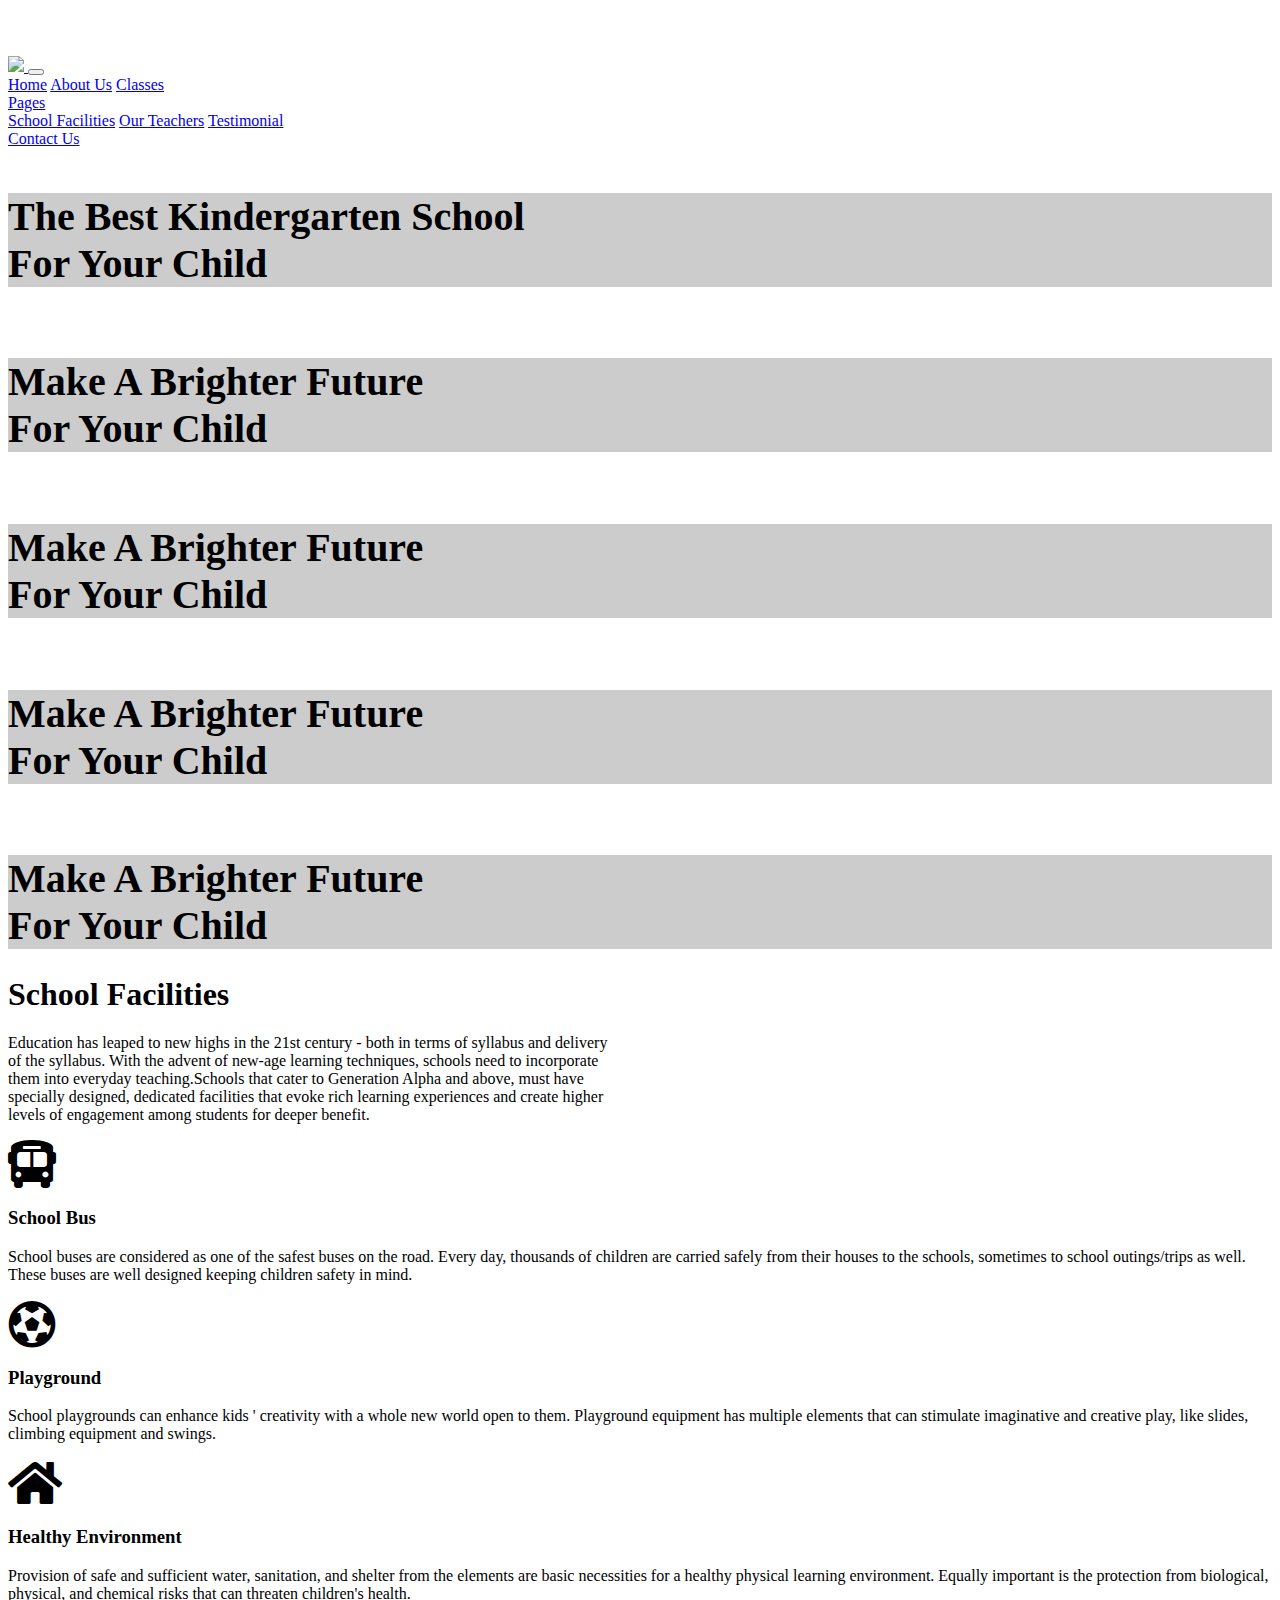
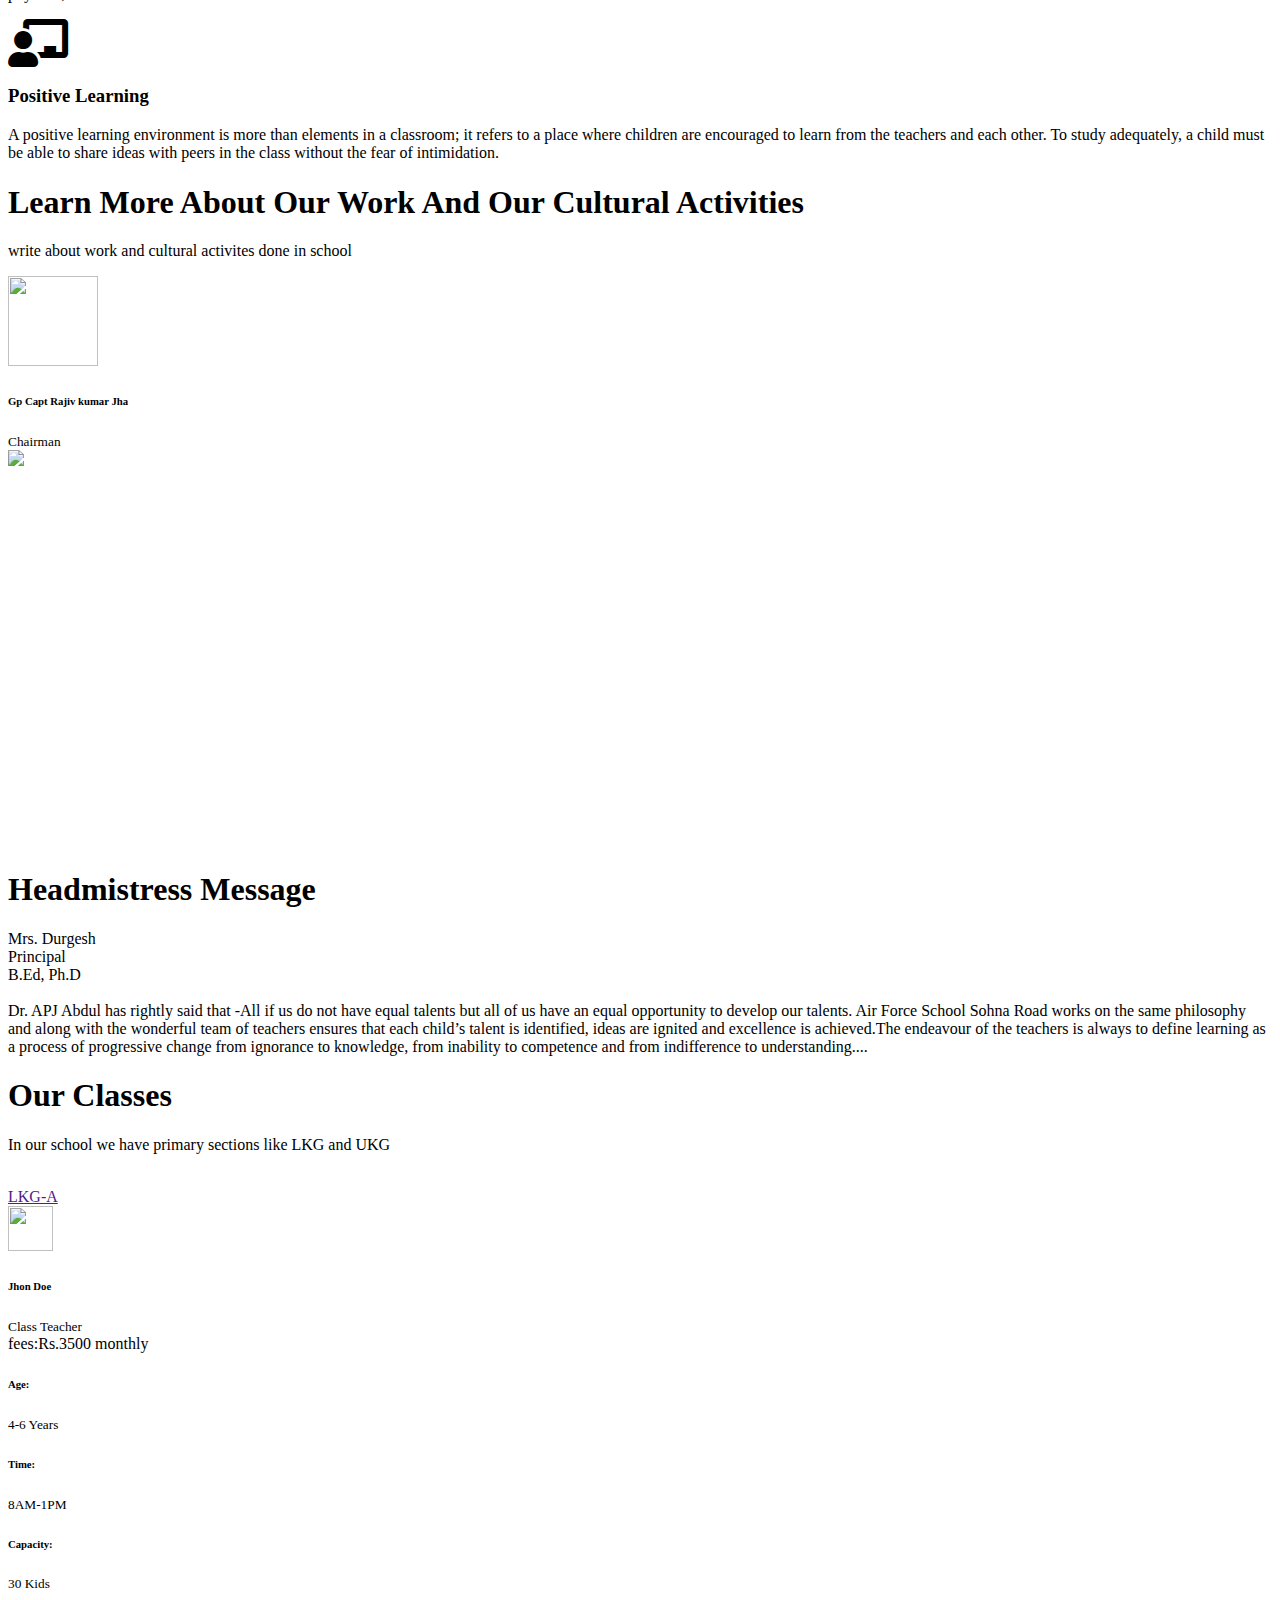
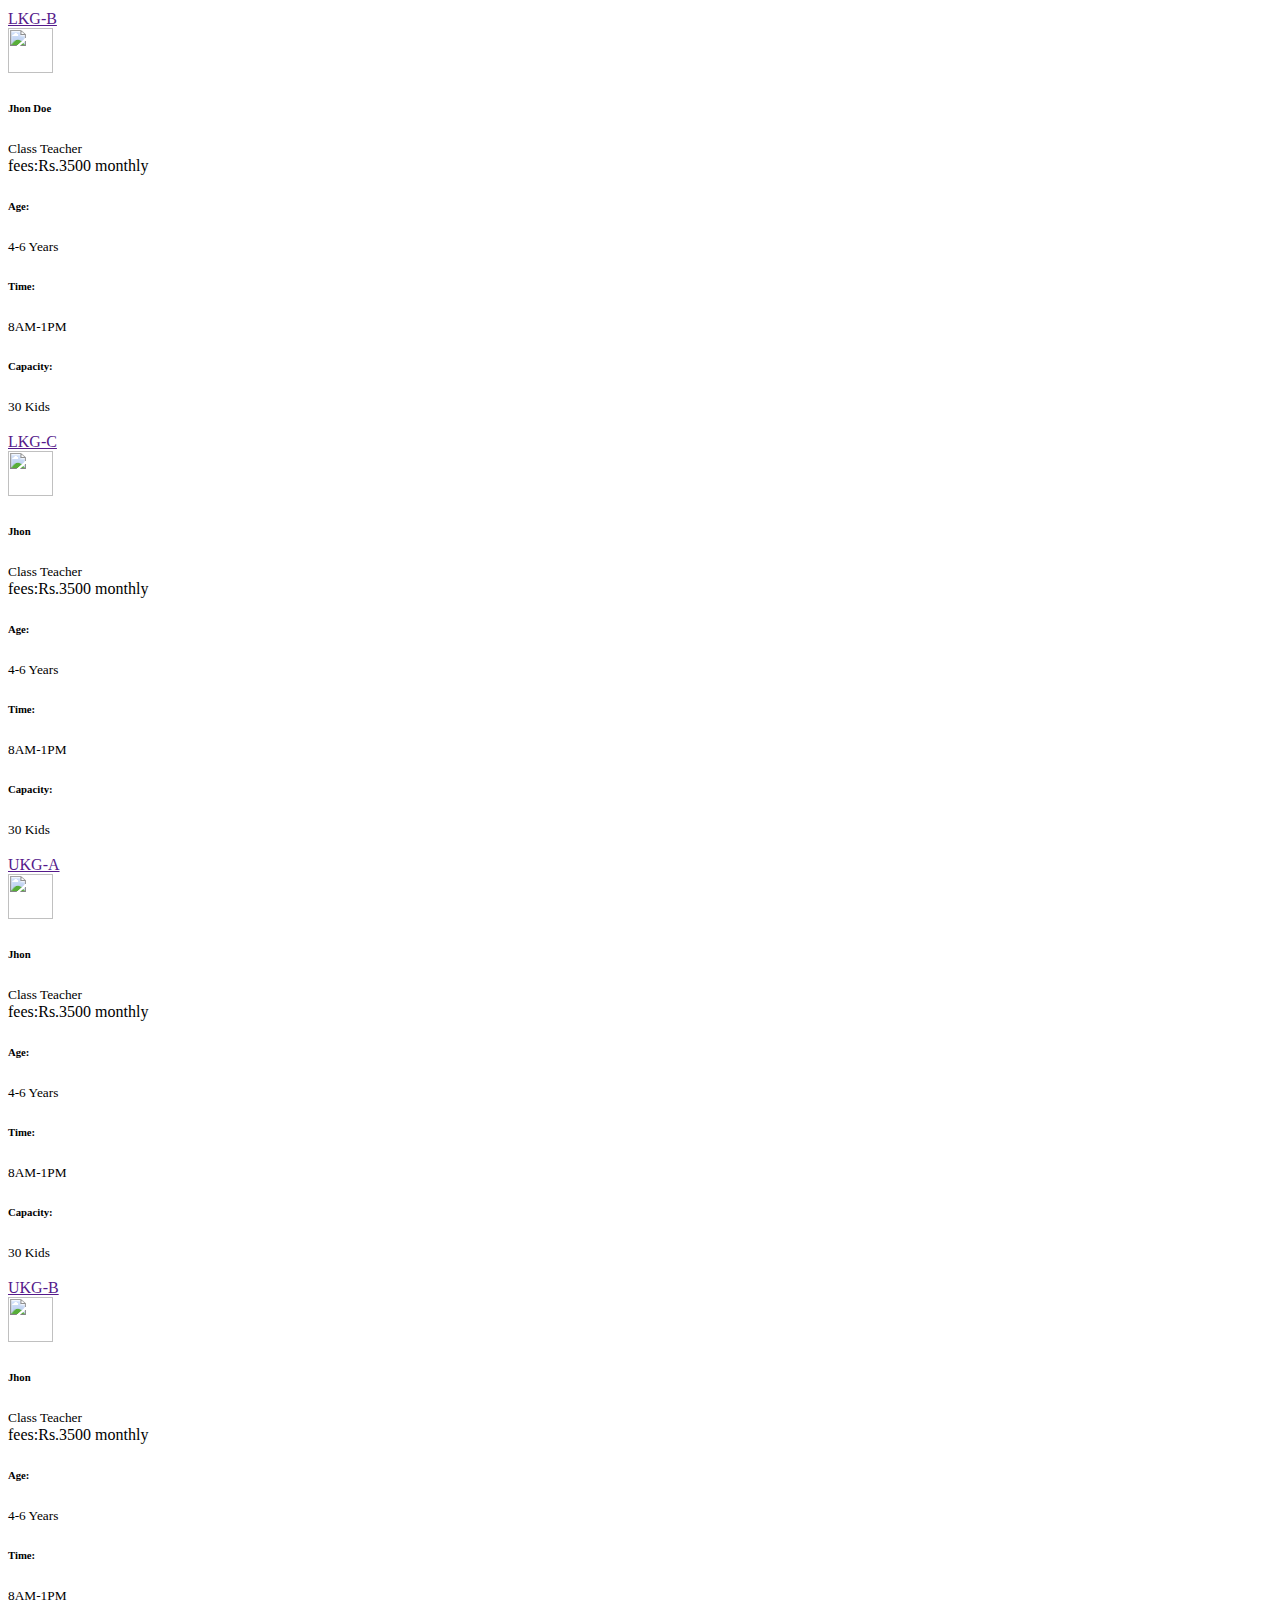
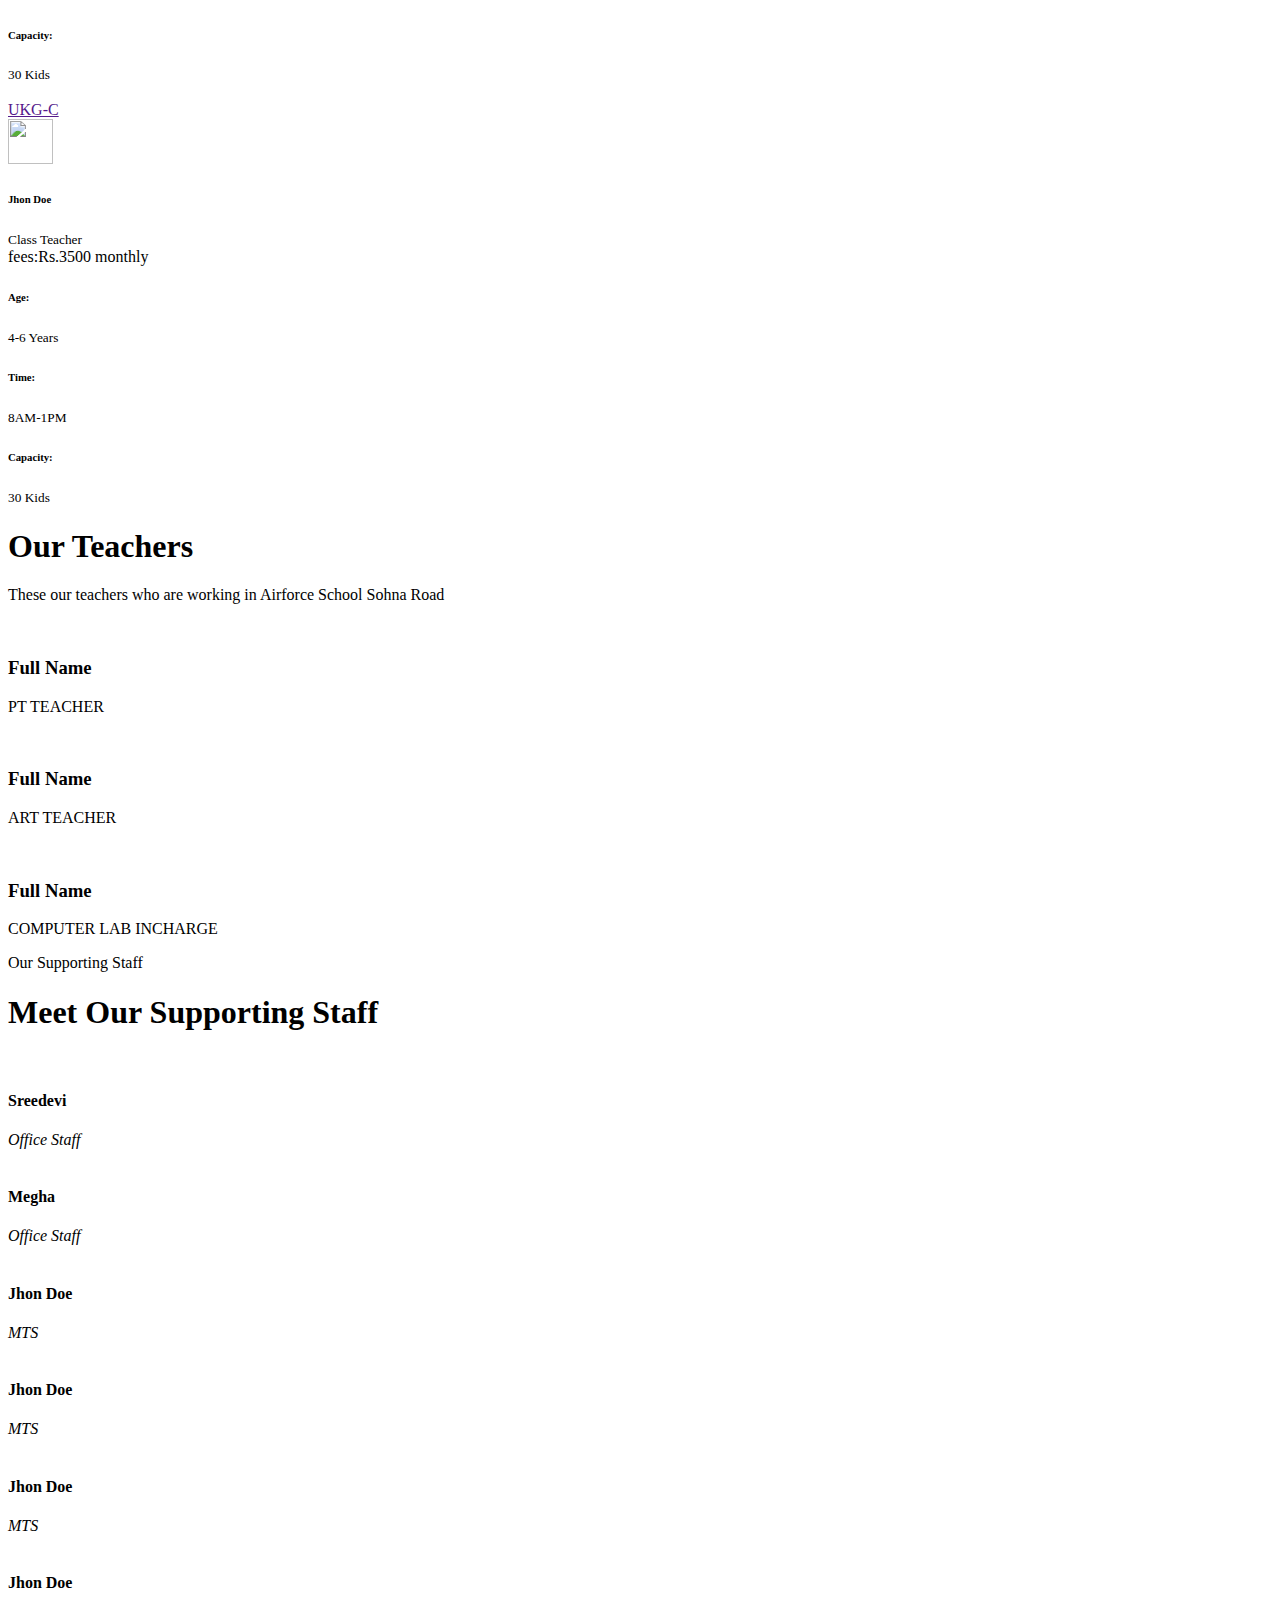
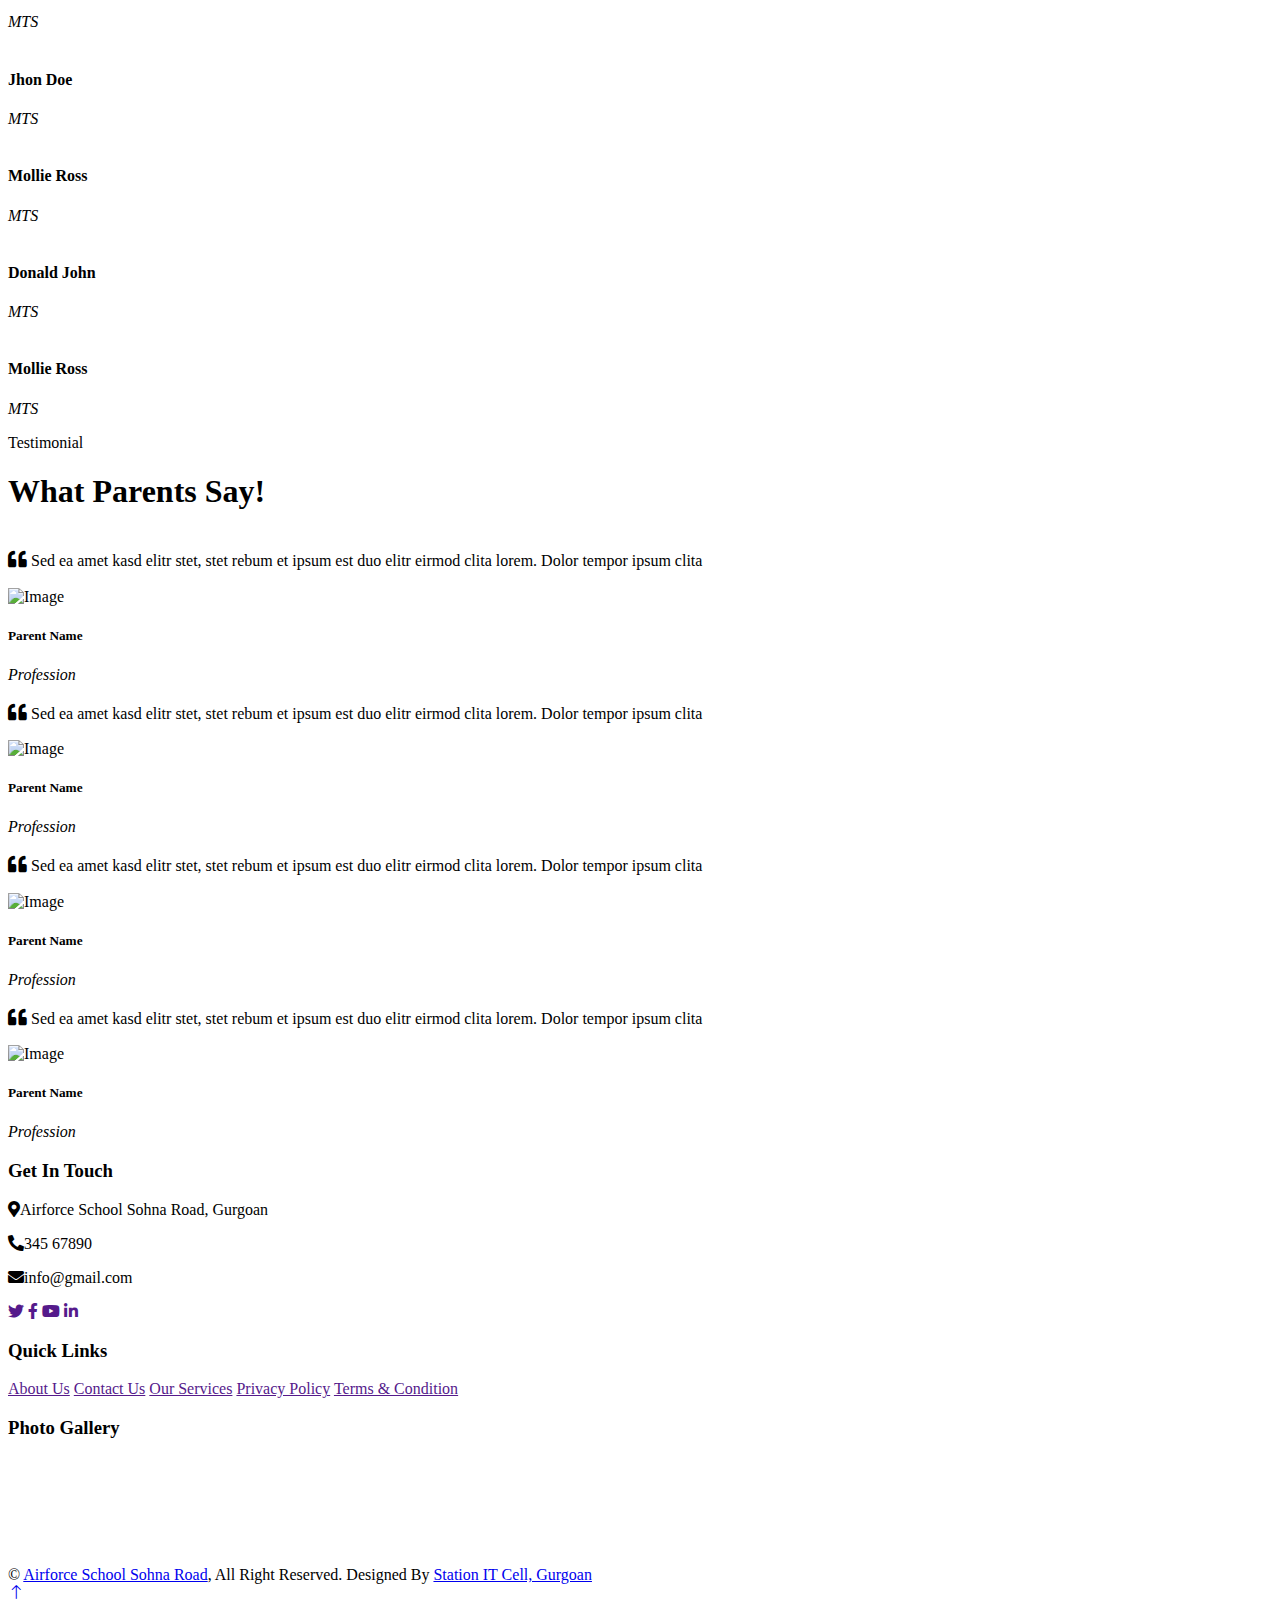
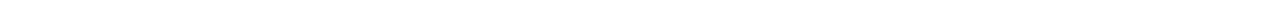
==== index.html @ cab82488 "index" ====
<!DOCTYPE html>
<html lang="en">

<head>
    <meta charset="utf-8">
    <title>Kider - Preschool Website Template</title>
    <meta content="width=device-width, initial-scale=1.0" name="viewport">
    <meta content="" name="keywords">
    <meta content="" name="description">

    <!-- Favicon -->
    <link href="img/favicon.ico" rel="icon">

    <!-- Google Web Fonts -->
    <link rel="preconnect" href="https://fonts.googleapis.com">
    <link rel="preconnect" href="https://fonts.gstatic.com" crossorigin>
    <link href="https://fonts.googleapis.com/css2?family=Heebo:wght@400;500;600&family=Inter:wght@600&family=Lobster+Two:wght@700&display=swap" rel="stylesheet">
    
    <!-- Icon Font Stylesheet -->
    <link href="https://cdnjs.cloudflare.com/ajax/libs/font-awesome/5.10.0/css/all.min.css" rel="stylesheet">
    <link href="https://cdn.jsdelivr.net/npm/bootstrap-icons@1.4.1/font/bootstrap-icons.css" rel="stylesheet">

    <!-- Libraries Stylesheet -->
    <link href="lib/animate/animate.min.css" rel="stylesheet">
    <link href="lib/owlcarousel/assets/owl.carousel.min.css" rel="stylesheet">

    <!-- Customized Bootstrap Stylesheet -->
    <link href="css/bootstrap.min.css" rel="stylesheet">

    <!-- Template Stylesheet -->
    <link href="css/style.css" rel="stylesheet">

		</head>
<!---------------------------- Website start ------------------------------->

		<body>
             	<div class="container-xxl bg-white p-0">

<!---------------------------- Spinner Start ---------------------------------->

        	<div id="spinner" class="show bg-white position-fixed translate-middle w-100 vh-100 top-50 start-50 d-flex align-items-center justify-content-center">
            	<div class="spinner-border text-primary" style="width: 3rem; height: 3rem;" role="status">
                <span class="sr-only">Loading...</span>
            	</div>
       		 </div>

<!------------------------------ Spinner End --------------------------------->


<!------------------------------ Navbar Start --------------------------------->

        	<nav class="navbar navbar-expand-lg bg-white navbar-light sticky-top px-4 px-lg-5 py-lg-0">
            	<a href="index.html" class="navbar-brand">
		<i class="image"> <img src="img/airforce schoolbanner.png" style= "align:left; width:70%;"/></i>
		</a>
            	<button type="button" class="navbar-toggler" data-bs-toggle="collapse" data-bs-target="#navbarCollapse">
                <span class="navbar-toggler-icon"></span>
            	</button>
            	<div class="collapse navbar-collapse" id="navbarCollapse">
                <div class="navbar-nav mx-auto">
                    <a href="index.html" class="nav-item nav-link active">Home</a>
                    <a href="about.html" class="nav-item nav-link">About Us</a>
                    <a href="classes.html" class="nav-item nav-link">Classes</a>
                    <div class="nav-item dropdown">
                        <a href="#" class="nav-link dropdown-toggle" data-bs-toggle="dropdown">Pages</a>
                        <div class="dropdown-menu rounded-0 rounded-bottom border-0 shadow-sm m-0">
                            <a href="facility.html" class="dropdown-item">School Facilities</a>
                            <a href="teachers.html" class="dropdown-item">Our Teachers</a>
                            <a href="testimonial.html" class="dropdown-item">Testimonial</a>
                    </div>
                    </div>
                    <a href="contact.html" class="nav-item nav-link">Contact Us</a>
                </div>
                </div>
        	</nav>

<!------------------------------ Navbar End --------------------------------->


<!----------------------------- Carousel/ photo slider Start ------------------------------>

        	<div class="container-fluid p-0 mb-5">
            	<div class="owl-carousel header-carousel position-relative">
                <div class="owl-carousel-item position-relative">
                    <img class="img-fluid" src="img/photoslider3.jpg" alt="">
                    <div class="position-absolute top-0 start-0 w-100 h-100 d-flex align-items-center" style="background: rgba(0, 0, 0, .2);">
                            <div class="container">
                            <div class="row justify-content-start">
                            <div class="col-10 col-lg-8">
                            <h1 class="display-2 text-white animated slideInDown mb-4" style= "font-size:40px;">The Best Kindergarten School <br> For Your Child</h1>
                             </div>
                             </div>
                             </div>
                    </div>
                    </div>

                <div class="owl-carousel-item position-relative">
                <img class="img-fluid" src="img/photoslider4.jpg" alt="">
                <div class="position-absolute top-0 start-0 w-100 h-100 d-flex align-items-center" style="background: rgba(0, 0, 0, .2);">
                        	<div class="container">
                            	<div class="row justify-content-start">
                                <div class="col-10 col-lg-8">
                                <h1 class="display-2 text-white animated slideInDown mb-4" style= "font-size:40px;">Make A Brighter Future <br> For Your Child</h1>
                               	</div>
                            	</div>
                        	</div>
                </div>
                </div>

<div class="owl-carousel-item position-relative">
                <img class="img-fluid" src="img/photoslider5.jpg" alt="">
                <div class="position-absolute top-0 start-0 w-100 h-100 d-flex align-items-center" style="background: rgba(0, 0, 0, .2);">
                        	<div class="container">
                            	<div class="row justify-content-start">
                                <div class="col-10 col-lg-8">
                                <h1 class="display-2 text-white animated slideInDown mb-4" style= "font-size:40px;">Make A Brighter Future <br> For Your Child</h1>
                               	</div>
                            	</div>
                        	</div>
                </div>
                </div>
		<div class="owl-carousel-item position-relative">
                <img class="img-fluid" src="img/photoslider1.jpg" alt="">
                <div class="position-absolute top-0 start-0 w-100 h-100 d-flex align-items-center" style="background: rgba(0, 0, 0, .2);">
                        	<div class="container">
                            	<div class="row justify-content-start">
                                <div class="col-10 col-lg-8">
                                <h1 class="display-2 text-white animated slideInDown mb-4" style= "font-size:40px;">Make A Brighter Future <br> For Your Child</h1>
                               	</div>
                            	</div>
                        	</div>
                		</div>
                		</div>

		<div class="owl-carousel-item position-relative">
                <img class="img-fluid" src="img/photoslider2.jpg" alt="">
                <div class="position-absolute top-0 start-0 w-100 h-100 d-flex align-items-center" style="background: rgba(0, 0, 0, .2);">
                        	<div class="container">
                            	<div class="row justify-content-start">
                                <div class="col-10 col-lg-8">
                                <h1 class="display-2 text-white animated slideInDown mb-4" style= "font-size:40px;">Make A Brighter Future <br> For Your Child</h1>
                               	</div>
                            	</div>
                        	</div>
                		</div>
                		</div>


            	</div>
        	</div>

<!-------------------------------------- Carousel/ photo slider End ----------------------------------->


<!---------------------------------------- Facilities Start ------------------------------------------->

        	<div class="container-xxl py-5">
            	<div class="container">
                <div class="text-center mx-auto mb-5 wow fadeInUp" data-wow-delay="0.1s" style="max-width: 600px;">
                <h1 class="mb-3">School Facilities</h1>
                <p>Education has leaped to new highs in the 21st century - both in terms of syllabus and delivery of the syllabus. With the advent of new-age learning techniques, schools need to incorporate them into everyday teaching.Schools that cater to Generation Alpha and above, must have specially designed, dedicated facilities that evoke rich learning experiences and create higher levels of engagement among students for deeper benefit.</p>
                </div>
                	<div class="row g-4">
                    	<div class="col-lg-3 col-sm-6 wow fadeInUp" data-wow-delay="0.1s">
                        <div class="facility-item">
                        <div class="facility-icon bg-primary">
                        <span class="bg-primary"></span>
                        <i class="fa fa-bus-alt fa-3x text-primary"></i>
                        <span class="bg-primary"></span>
                        </div>

                        <div class="facility-text bg-primary">
                        <h3 class="text-primary mb-3">School Bus</h3>
                        <p class="mb-0">School buses are considered as one of the safest buses on the road. Every day, thousands of children are carried safely from their houses to the schools, sometimes to school outings/trips as well. These buses are well designed keeping children safety in mind.</p>
                        </div>
                        </div>
                    	</div>

                    	<div class="col-lg-3 col-sm-6 wow fadeInUp" data-wow-delay="0.3s">
                        <div class="facility-item">
                        <div class="facility-icon bg-success">
                        <span class="bg-success"></span>
                        <i class="fa fa-futbol fa-3x text-success"></i>
                        <span class="bg-success"></span>
                        </div>

                        <div class="facility-text bg-success">
                        <h3 class="text-success mb-3">Playground</h3>
                        <p class="mb-0">School playgrounds can enhance kids ' creativity with a whole new world open to them. Playground equipment has multiple elements that can stimulate imaginative and creative play, like slides, climbing equipment and swings.</p>
                        </div>
                        </div>
                    	</div>

                    	<div class="col-lg-3 col-sm-6 wow fadeInUp" data-wow-delay="0.5s">
                        <div class="facility-item">
                        <div class="facility-icon bg-warning">
                        <span class="bg-warning"></span>
                        <i class="fa fa-home fa-3x text-warning"></i>
                        <span class="bg-warning"></span>
                        </div>

                         <div class="facility-text bg-warning">
                         <h3 class="text-warning mb-3">Healthy Environment</h3>
                         <p class="mb-0">Provision of safe and sufficient water, sanitation, and shelter from the elements are basic necessities for a healthy physical learning environment. Equally important is the protection from biological, physical, and chemical risks that can threaten children's health.</p>
                         </div>
                         </div>
                         </div>

                    	<div class="col-lg-3 col-sm-6 wow fadeInUp" data-wow-delay="0.7s">
                        <div class="facility-item">
                        <div class="facility-icon bg-info">
                        <span class="bg-info"></span>
                        <i class="fa fa-chalkboard-teacher fa-3x text-info"></i>
                        <span class="bg-info"></span>
                        </div>

                        <div class="facility-text bg-info">
                        <h3 class="text-info mb-3">Positive Learning</h3>
                        <p class="mb-0">A positive learning environment is more than elements in a classroom; it refers to a place where children are encouraged to learn from the teachers and each other. To study adequately, a child must be able to share ideas with peers in the class without the fear of intimidation.</p>
                        </div>
                        </div>
                    	</div>
                	</div>
            		</div>
        		</div>

<!-------------------------- Facilities End ------------------------------->


<!----------------------------- About Start ------------------------------->

        <div class="container-xxl py-5">
            <div class="container">
                <div class="row g-5 align-items-center">
                    <div class="col-lg-6 wow fadeInUp" data-wow-delay="0.1s">
                        <h1 class="mb-4">Learn More About Our Work And Our Cultural Activities</h1>
                        <p>write about work and cultural activites done in school</p>
                        <p class="mb-4"> </p>
                        <div class="row g-4 align-items-center">
                            
                            <div class="col-sm-6">
                                <div class="d-flex align-items-center">
                                    <img class="rounded-circle flex-shrink-0" src="img/user.jpg" alt="" style="width: 90px; height: 90px;">
                                    <div class="ms-3">
                                        <h6 class="text-primary mb-1">Gp Capt Rajiv kumar Jha</h6>
                                        <small>Chairman</small>
                                    </div>
                                </div>
                            </div>
                        </div>
                    </div>
                    <div class="col-lg-6 about-img wow fadeInUp" data-wow-delay="0.5s">
                        <div class="row">
                            <div class="col-12 text-center">
                                <img class="img-fluid w-75 rounded-circle bg-light p-3" src="img/about-1.jpg" alt="">
                            </div>
                            <div class="col-6 text-start" style="margin-top: -150px;">
                                <img class="img-fluid w-100 rounded-circle bg-light p-3" src="img/about-2.jpg" alt="">
                            </div>
                            <div class="col-6 text-end" style="margin-top: -150px;">
                                <img class="img-fluid w-100 rounded-circle bg-light p-3" src="img/about-3.jpg" alt="">
                            </div>
                        </div>
                    </div>
                </div>
            </div>
        </div>

<!-------------------------------- About End --------------------------------->

<!----------------------------- Headmistress message Start ------------------------->

        <div class="container-xxl py-5">
            <div class="container">
                <div class="bg-light rounded">
                    <div class="row g-0">
                        <div class="col-lg-6 wow fadeIn" data-wow-delay="0.1s" style="min-height: 400px;">
                            <div class="position-relative h-100">
                                <img class="position-absolute w-100 h-100 rounded" src="img/principal.jpg" style="object-fit: cover;">
                            </div>
                        </div>
                        <div class="col-lg-6 wow fadeIn" data-wow-delay="0.5s">
                            <div class="h-100 d-flex flex-column justify-content-center p-5">
                                <h1 class="mb-4">Headmistress Message</h1>
                                <p class="mb-4">Mrs. Durgesh <br> Principal <br> B.Ed, Ph.D <br><br>

Dr. APJ Abdul has rightly said that -All if us do not have equal talents but all of us have an equal opportunity to develop our talents. Air Force School Sohna Road works on the same philosophy and along with the wonderful team of teachers ensures that each child’s talent is identified, ideas are ignited and excellence is achieved.The endeavour of the teachers is always to define learning as a process of progressive change from ignorance to knowledge, from inability to competence and from indifference to understanding....
                                </p>

                                
                            </div>
                        </div>
                    </div>
                </div>
            </div>
        </div>

<!-------------------------------- Headmistress message End ------------------------------>


<!------------------------------------ Classes Start ------------------------------->

        <div class="container-xxl py-5">
            <div class="container">
                <div class="text-center mx-auto mb-5 wow fadeInUp" data-wow-delay="0.1s" style="max-width: 600px;">
                    <h1 class="mb-3">Our Classes</h1>
                    <p>In our school we have primary sections like LKG and UKG</p>
                </div>
                <div class="row g-4">
                    <div class="col-lg-4 col-md-6 wow fadeInUp" data-wow-delay="0.1s">
                        <div class="classes-item">
                            <div class="bg-light rounded-circle w-75 mx-auto p-3">
                                <img class="img-fluid rounded-circle" src="img/classes-1.jpg" alt="">
                            </div>
                            <div class="bg-light rounded p-4 pt-5 mt-n5">
                                <a class="d-block text-center h3 mt-3 mb-4" href="">LKG-A</a>
                                <div class="d-flex align-items-center justify-content-between mb-4">
                                    <div class="d-flex align-items-center">
                                        <img class="rounded-circle flex-shrink-0" src="img/user.jpg" alt="" style="width: 45px; height: 45px;">
                                        <div class="ms-3">
                                            <h6 class="text-primary mb-1">Jhon Doe</h6>
                                            <small>Class Teacher</small>
                                        </div>
                                    </div>
                                    <span class="bg-primary text-white rounded-pill py-2 px-3" href="">fees:Rs.3500 monthly</span>
                                </div>
                                <div class="row g-1">
                                    <div class="col-4">
                                        <div class="border-top border-3 border-primary pt-2">
                                            <h6 class="text-primary mb-1">Age:</h6>
                                            <small>4-6 Years</small>
                                        </div>
                                    </div>
                                    <div class="col-4">
                                        <div class="border-top border-3 border-success pt-2">
                                            <h6 class="text-success mb-1">Time:</h6>
                                            <small>8AM-1PM</small>
                                        </div>
                                    </div>
                                    <div class="col-4">
                                        <div class="border-top border-3 border-warning pt-2">
                                            <h6 class="text-warning mb-1">Capacity:</h6>
                                            <small>30 Kids</small>
                                        </div>
                                    </div>
                                </div>
                            </div>
                        </div>
                    </div>

                    <div class="col-lg-4 col-md-6 wow fadeInUp" data-wow-delay="0.3s">
                        <div class="classes-item">
                            <div class="bg-light rounded-circle w-75 mx-auto p-3">
                                <img class="img-fluid rounded-circle" src="img/classes-2.jpg" alt="">
                            </div>
                            <div class="bg-light rounded p-4 pt-5 mt-n5">
                                <a class="d-block text-center h3 mt-3 mb-4" href="">LKG-B</a>
                                <div class="d-flex align-items-center justify-content-between mb-4">
                                    <div class="d-flex align-items-center">
                                        <img class="rounded-circle flex-shrink-0" src="img/user.jpg" alt="" style="width: 45px; height: 45px;">
                                        <div class="ms-3">
                                            <h6 class="text-primary mb-1">Jhon Doe</h6>
                                            <small>Class Teacher</small>
                                        </div>
                                    </div>
                                    <span class="bg-primary text-white rounded-pill py-2 px-3" href="">fees:Rs.3500 monthly</span>
                                </div>
                                <div class="row g-1">
                                    <div class="col-4">
                                        <div class="border-top border-3 border-primary pt-2">
                                            <h6 class="text-primary mb-1">Age:</h6>
                                            <small>4-6 Years</small>
                                        </div>
                                    </div>
                                    <div class="col-4">
                                        <div class="border-top border-3 border-success pt-2">
                                            <h6 class="text-success mb-1">Time:</h6>
                                            <small>8AM-1PM</small>
                                        </div>
                                    </div>
                                    <div class="col-4">
                                        <div class="border-top border-3 border-warning pt-2">
                                            <h6 class="text-warning mb-1">Capacity:</h6>
                                            <small>30 Kids</small>
                                        </div>
                                    </div>
                                </div>
                            </div>
                        </div>
                    </div>
                    <div class="col-lg-4 col-md-6 wow fadeInUp" data-wow-delay="0.5s">
                        <div class="classes-item">
                            <div class="bg-light rounded-circle w-75 mx-auto p-3">
                                <img class="img-fluid rounded-circle" src="img/classes-3.jpg" alt="">
                            </div>
                            <div class="bg-light rounded p-4 pt-5 mt-n5">
                                <a class="d-block text-center h3 mt-3 mb-4" href="">LKG-C</a>
                                <div class="d-flex align-items-center justify-content-between mb-4">
                                    <div class="d-flex align-items-center">
                                        <img class="rounded-circle flex-shrink-0" src="img/user.jpg" alt="" style="width: 45px; height: 45px;">
                                        <div class="ms-3">
                                            <h6 class="text-primary mb-1">Jhon</h6>
                                            <small>Class Teacher</small>
                                        </div>
                                    </div>
                                    <span class="bg-primary text-white rounded-pill py-2 px-3" href="">fees:Rs.3500 monthly</span>
                                </div>
                                <div class="row g-1">
                                    <div class="col-4">
                                        <div class="border-top border-3 border-primary pt-2">
                                            <h6 class="text-primary mb-1">Age:</h6>
                                            <small>4-6 Years</small>
                                        </div>
                                    </div>
                                    <div class="col-4">
                                        <div class="border-top border-3 border-success pt-2">
                                            <h6 class="text-success mb-1">Time:</h6>
                                            <small>8AM-1PM</small>
                                        </div>
                                    </div>
                                    <div class="col-4">
                                        <div class="border-top border-3 border-warning pt-2">
                                            <h6 class="text-warning mb-1">Capacity:</h6>
                                            <small>30 Kids</small>
                                        </div>
                                    </div>
                                </div>
                            </div>
                        </div>
                    </div>

                    <div class="col-lg-4 col-md-6 wow fadeInUp" data-wow-delay="0.1s">
                        <div class="classes-item">
                            <div class="bg-light rounded-circle w-75 mx-auto p-3">
                                <img class="img-fluid rounded-circle" src="img/classes-4.jpg" alt="">
                            </div>
                            <div class="bg-light rounded p-4 pt-5 mt-n5">
                                <a class="d-block text-center h3 mt-3 mb-4" href="">UKG-A</a>
                                <div class="d-flex align-items-center justify-content-between mb-4">
                                    <div class="d-flex align-items-center">
                                        <img class="rounded-circle flex-shrink-0" src="img/user.jpg" alt="" style="width: 45px; height: 45px;">
                                        <div class="ms-3">
                                            <h6 class="text-primary mb-1">Jhon</h6>
                                            <small>Class Teacher</small>
                                        </div>
                                    </div>
                                    <span class="bg-primary text-white rounded-pill py-2 px-3" href="">fees:Rs.3500 monthly</span>
                                </div>
                                <div class="row g-1">
                                    <div class="col-4">
                                        <div class="border-top border-3 border-primary pt-2">
                                            <h6 class="text-primary mb-1">Age:</h6>
                                            <small>4-6 Years</small>
                                        </div>
                                    </div>
                                    <div class="col-4">
                                        <div class="border-top border-3 border-success pt-2">
                                            <h6 class="text-success mb-1">Time:</h6>
                                            <small>8AM-1PM</small>
                                        </div>
                                    </div>
                                    <div class="col-4">
                                        <div class="border-top border-3 border-warning pt-2">
                                            <h6 class="text-warning mb-1">Capacity:</h6>
                                            <small>30 Kids</small>
                                        </div>
                                    </div>
                                </div>
                            </div>
                        </div>
                    </div>

                    <div class="col-lg-4 col-md-6 wow fadeInUp" data-wow-delay="0.3s">
                        <div class="classes-item">
                            <div class="bg-light rounded-circle w-75 mx-auto p-3">
                                <img class="img-fluid rounded-circle" src="img/classes-5.jpg" alt="">
                            </div>
                            <div class="bg-light rounded p-4 pt-5 mt-n5">
                                <a class="d-block text-center h3 mt-3 mb-4" href="">UKG-B</a>
                                <div class="d-flex align-items-center justify-content-between mb-4">
                                    <div class="d-flex align-items-center">
                                        <img class="rounded-circle flex-shrink-0" src="img/user.jpg" alt="" style="width: 45px; height: 45px;">
                                        <div class="ms-3">
                                            <h6 class="text-primary mb-1">Jhon</h6>
                                            <small>Class Teacher</small>
                                        </div>
                                    </div>
                                    <span class="bg-primary text-white rounded-pill py-2 px-3" href="">fees:Rs.3500 monthly</span>
                                </div>
                                <div class="row g-1">
                                    <div class="col-4">
                                        <div class="border-top border-3 border-primary pt-2">
                                            <h6 class="text-primary mb-1">Age:</h6>
                                            <small>4-6 Years</small>
                                        </div>
                                    </div>
                                    <div class="col-4">
                                        <div class="border-top border-3 border-success pt-2">
                                            <h6 class="text-success mb-1">Time:</h6>
                                            <small>8AM-1PM</small>
                                        </div>
                                    </div>
                                    <div class="col-4">
                                        <div class="border-top border-3 border-warning pt-2">
                                            <h6 class="text-warning mb-1">Capacity:</h6>
                                            <small>30 Kids</small>
                                        </div>
                                    </div>
                                </div>
                            </div>
                        </div>
                    </div>

                    <div class="col-lg-4 col-md-6 wow fadeInUp" data-wow-delay="0.5s">
                        <div class="classes-item">
                            <div class="bg-light rounded-circle w-75 mx-auto p-3">
                                <img class="img-fluid rounded-circle" src="img/classes-6.jpg" alt="">
                            </div>
                            <div class="bg-light rounded p-4 pt-5 mt-n5">
                                <a class="d-block text-center h3 mt-3 mb-4" href="">UKG-C</a>
                                <div class="d-flex align-items-center justify-content-between mb-4">
                                    <div class="d-flex align-items-center">
                                        <img class="rounded-circle flex-shrink-0" src="img/user.jpg" alt="" style="width: 45px; height: 45px;">
                                        <div class="ms-3">
                                            <h6 class="text-primary mb-1">Jhon Doe</h6>
                                            <small>Class Teacher</small>
                                        </div>
                                    </div>
                                    <span class="bg-primary text-white rounded-pill py-2 px-3" href="">fees:Rs.3500 monthly</span>
                                </div>
                                <div class="row g-1">
                                    <div class="col-4">
                                        <div class="border-top border-3 border-primary pt-2">
                                            <h6 class="text-primary mb-1">Age:</h6>
                                            <small>4-6 Years</small>
                                        </div>
                                    </div>
                                    <div class="col-4">
                                        <div class="border-top border-3 border-success pt-2">
                                            <h6 class="text-success mb-1">Time:</h6>
                                            <small>8AM-1PM</small>
                                        </div>
                                    </div>

                                    <div class="col-4">
                                        <div class="border-top border-3 border-warning pt-2">
                                            <h6 class="text-warning mb-1">Capacity:</h6>
                                            <small>30 Kids</small>
                                        </div>
                                    </div>
                                </div>
                            </div>
                        </div>
                    </div>
                </div>
            </div>
        </div>

<!------------------------------ Classes End --------------------------------->


<!------------------------------ Teachers Start --------------------------------->

        <div class="container-xxl py-5">
            <div class="container">
                <div class="text-center mx-auto mb-5 wow fadeInUp" data-wow-delay="0.1s" style="max-width: 600px;">
                    <h1 class="mb-3">Our Teachers</h1>
                    <p>These our teachers who are working in Airforce School Sohna Road</p>
                </div>
                <div class="row g-4">
                    <div class="col-lg-4 col-md-6 wow fadeInUp" data-wow-delay="0.1s">
                        <div class="team-item position-relative">
                            <img class="img-fluid rounded-circle w-75" src="img/teacher img1.jpg" alt="">
                            <div class="team-text">
                                <h3>Full Name</h3>
                                <p>PT TEACHER</p>
                                </div>
                        </div>
                    </div>
                    <div class="col-lg-4 col-md-6 wow fadeInUp" data-wow-delay="0.3s">
                        <div class="team-item position-relative">
                            <img class="img-fluid rounded-circle w-75" src="img/teacher img2.jpg" alt="">
                            <div class="team-text">
                                <h3>Full Name</h3>
                                <p>ART TEACHER</p>
                                </div>
                        </div>
                    </div>
                    <div class="col-lg-4 col-md-6 wow fadeInUp" data-wow-delay="0.5s">
                        <div class="team-item position-relative">
                            <img class="img-fluid rounded-circle w-75" src="img/teacher img5.jpg" alt="">
                            <div class="team-text">
                                <h3>Full Name</h3>
                                <p>COMPUTER LAB INCHARGE</p>
                                </div>
                        </div>
                    </div>
                </div>
            </div>
        </div>

<!-------------------------------------------------------------- Team End ------------------------------------------------------------------->

 <!----------------------------------------------------- Supporting staff Start ------------------------------------------------------------->

    <div class="container-fluid pt-5">
        <div class="container">
            <div class="text-center pb-2">
                <p class="section-title px-5"><span class="px-2">Our Supporting Staff</span></p>
                <h1 class="mb-4">Meet Our Supporting Staff</h1>
            </div>
            <div class="row">
                <div class="col-md-6 col-lg-3 text-center team mb-5">
                    <div class="position-relative overflow-hidden mb-4" style="border-radius: 100%;">
                        <img class="img-fluid w-100" src="img/OFFICE STAFF1.jpg" alt="" >
                        
			<div class="team-social d-flex align-items-center justify-content-center w-100 h-100 position-absolute">
                        </div>
                    </div>
                    <h4>Sreedevi</h4>
                    <i>Office Staff</i>
                </div>

 		    <div class="col-md-6 col-lg-3 text-center team mb-5">
                    <div class="position-relative overflow-hidden mb-4" style="border-radius: 100%;">
                        <img class="img-fluid w-100" src="img/OFFICE STAFF2.jpg" alt="" >
                        <div class="team-social d-flex align-items-center justify-content-center w-100 h-100 position-absolute">
                        </div>
                    </div>
                    <h4>Megha</h4>
                    <i>Office Staff</i>
                </div>
                
                <div class="col-md-6 col-lg-3 text-center team mb-5">
                    <div class="position-relative overflow-hidden mb-4" style="border-radius: 100%;">
                        <img class="img-fluid w-100" src="img/MTS1.jpg" alt="" >
                        <div class="team-social d-flex align-items-center justify-content-center w-100 h-100 position-absolute">
                            
                        </div>
                    </div>
                    <h4>Jhon Doe</h4>
                    <i>MTS</i>
                </div>
            <div class="col-md-6 col-lg-3 text-center team mb-5">
                    <div class="position-relative overflow-hidden mb-4" style="border-radius: 100%;">
                        <img class="img-fluid w-100" src="img/MTS2.jpg" alt="" >
                        <div class="team-social d-flex align-items-center justify-content-center w-100 h-100 position-absolute">
                            
                        </div>
                    </div>
                    <h4>Jhon Doe</h4>
                    <i>MTS</i>
                </div>
            <div class="col-md-6 col-lg-3 text-center team mb-5">
                    <div class="position-relative overflow-hidden mb-4" style="border-radius: 100%;">
                        <img class="img-fluid w-100" src="img/MTS3.jpg" alt="" >
                        <div class="team-social d-flex align-items-center justify-content-center w-100 h-100 position-absolute">
                            
                        </div>
                    </div>
                    <h4>Jhon Doe</h4>
                    <i>MTS</i>
                </div>
            <div class="col-md-6 col-lg-3 text-center team mb-5">
                    <div class="position-relative overflow-hidden mb-4" style="border-radius: 100%;">
                        <img class="img-fluid w-100" src="img/MTS4.jpg" alt="" >
                        <div class="team-social d-flex align-items-center justify-content-center w-100 h-100 position-absolute">
                            
                        </div>
                    </div>
                    <h4>Jhon Doe</h4>
                    <i>MTS</i>
                </div>
            <div class="col-md-6 col-lg-3 text-center team mb-5">
                    <div class="position-relative overflow-hidden mb-4" style="border-radius: 100%;">
                        <img class="img-fluid w-100" src="img/MTS5.jpg" alt="" >
                        <div class="team-social d-flex align-items-center justify-content-center w-100 h-100 position-absolute">
                            
                        </div>
                    </div>
                    <h4>Jhon Doe</h4>
                    <i>MTS</i>
                </div>

                <div class="col-md-6 col-lg-3 text-center team mb-5">
                    <div class="position-relative overflow-hidden mb-4" style="border-radius: 100%;">
                        <img class="img-fluid w-100" src="img/MTS6.jpg" alt="" >
                        <div class="team-social d-flex align-items-center justify-content-center w-100 h-100 position-absolute">
                            </div>
			</div>
                    <h4>Mollie Ross</h4>
                    <i>MTS</i>
                </div>
		

                <div class="col-md-6 col-lg-3 text-center team mb-5">
                    <div class="position-relative overflow-hidden mb-4" style="border-radius: 100%;">
                        <img class="img-fluid w-100" src="img/MTS7.jpg" alt="" >
                        <div
                            class="team-social d-flex align-items-center justify-content-center w-100 h-100 position-absolute">
                           </div>
                    </div>
                    <h4>Donald John</h4>
                    <i>MTS</i>
                </div>

<div class="col-md-6 col-lg-3 text-center team mb-5">
                    <div class="position-relative overflow-hidden mb-4" style="border-radius: 100%;">
                        <img class="img-fluid w-100" src="img/MTS8.jpg" alt="" >
                        <div class="team-social d-flex align-items-center justify-content-center w-100 h-100 position-absolute">
                            </div>
			</div>
                    <h4>Mollie Ross</h4>
                    <i>MTS</i>
                </div>
            </div>
        </div>
    </div>
    <!----------------------------------------------------------- Our Supporting staff End ------------------------------------------------------------->

<!--------------------------------- Testimonial Start -------------------------------->

        		<div class="container-fluid py-5">
        <div class="container p-0">
            <div class="text-center pb-2">
                <p class="section-title px-5"><span class="px-2">Testimonial</span></p>
                <h1 class="mb-4">What Parents Say!</h1>
            </div>
            <div class="owl-carousel testimonial-carousel">
                <div class="testimonial-item px-3">
                    <div class="bg-light shadow-sm rounded mb-4 p-4">
                        <h3 class="fas fa-quote-left text-primary mr-3"></h3>
                        Sed ea amet kasd elitr stet, stet rebum et ipsum est duo elitr eirmod clita lorem. Dolor tempor ipsum clita
                    </div>
                    <div class="d-flex align-items-center">
                        <img class="rounded-circle" src="img/testimonial-1.jpg" style="width: 70px; height: 70px;" alt="Image">
                        <div class="pl-3">
                            <h5>Parent Name</h5>
                            <i>Profession</i>
                        </div>
                    </div>
                </div>
                <div class="testimonial-item px-3">
                    <div class="bg-light shadow-sm rounded mb-4 p-4">
                        <h3 class="fas fa-quote-left text-primary mr-3"></h3>
                        Sed ea amet kasd elitr stet, stet rebum et ipsum est duo elitr eirmod clita lorem. Dolor tempor ipsum clita
                    </div>
                    <div class="d-flex align-items-center">
                        <img class="rounded-circle" src="img/testimonial-2.jpg" style="width: 70px; height: 70px;" alt="Image">
                        <div class="pl-3">
                            <h5>Parent Name</h5>
                            <i>Profession</i>
                        </div>
                    </div>
                </div>
                <div class="testimonial-item px-3">
                    <div class="bg-light shadow-sm rounded mb-4 p-4">
                        <h3 class="fas fa-quote-left text-primary mr-3"></h3>
                        Sed ea amet kasd elitr stet, stet rebum et ipsum est duo elitr eirmod clita lorem. Dolor tempor ipsum clita
                    </div>
                    <div class="d-flex align-items-center">
                        <img class="rounded-circle" src="img/testimonial-3.jpg" style="width: 70px; height: 70px;" alt="Image">
                        <div class="pl-3">
                            <h5>Parent Name</h5>
                            <i>Profession</i>
                        </div>
                    </div>
                </div>
                <div class="testimonial-item px-3">
                    <div class="bg-light shadow-sm rounded mb-4 p-4">
                        <h3 class="fas fa-quote-left text-primary mr-3"></h3>
                        Sed ea amet kasd elitr stet, stet rebum et ipsum est duo elitr eirmod clita lorem. Dolor tempor ipsum clita
                    </div>
                    <div class="d-flex align-items-center">
                        <img class="rounded-circle" src="img/testimonial-4.jpg" style="width: 70px; height: 70px;" alt="Image">
                        <div class="pl-3">
                            <h5>Parent Name</h5>
                            <i>Profession</i>
                        </div>
                    </div>
                </div>
            </div>
        </div>
    </div>

<!----------------------------- Testimonial End -------------------------------->

<!------------------------------- Footer Start -------------------------------->

        <div class="container-fluid bg-dark text-white-50 footer pt-5 mt-5 wow fadeIn" data-wow-delay="0.1s">
            <div class="container py-5">
                <div class="row g-5">
                    <div class="col-lg-3 col-md-6">
                        <h3 class="text-white mb-4">Get In Touch</h3>
                        <p class="mb-2"><i class="fa fa-map-marker-alt me-3"></i>Airforce School Sohna Road, Gurgoan</p>
                        <p class="mb-2"><i class="fa fa-phone-alt me-3"></i>345 67890</p>
                        <p class="mb-2"><i class="fa fa-envelope me-3"></i>info@gmail.com</p>
                        <div class="d-flex pt-2">
                            <a class="btn btn-outline-light btn-social" href=""><i class="fab fa-twitter"></i></a>
                            <a class="btn btn-outline-light btn-social" href=""><i class="fab fa-facebook-f"></i></a>
                            <a class="btn btn-outline-light btn-social" href=""><i class="fab fa-youtube"></i></a>
                            <a class="btn btn-outline-light btn-social" href=""><i class="fab fa-linkedin-in"></i></a>
                        </div>
                    </div>
                    <div class="col-lg-3 col-md-6">
                        <h3 class="text-white mb-4">Quick Links</h3>
                        <a class="btn btn-link text-white-50" href="">About Us</a>
                        <a class="btn btn-link text-white-50" href="">Contact Us</a>
                        <a class="btn btn-link text-white-50" href="">Our Services</a>
                        <a class="btn btn-link text-white-50" href="">Privacy Policy</a>
                        <a class="btn btn-link text-white-50" href="">Terms & Condition</a>
                    </div>
                    <div class="col-lg-3 col-md-6">
                        <h3 class="text-white mb-4">Photo Gallery</h3>
                        <div class="row g-2 pt-2">
                            <div class="col-4">
                                <img class="img-fluid rounded bg-light p-1" src="img/classes-1.jpg" alt="">
                            </div>
                            <div class="col-4">
                                <img class="img-fluid rounded bg-light p-1" src="img/classes-2.jpg" alt="">
                            </div>
                            <div class="col-4">
                                <img class="img-fluid rounded bg-light p-1" src="img/classes-3.jpg" alt="">
                            </div>
                            <div class="col-4">
                                <img class="img-fluid rounded bg-light p-1" src="img/classes-4.jpg" alt="">
                            </div>
                            <div class="col-4">
                                <img class="img-fluid rounded bg-light p-1" src="img/classes-5.jpg" alt="">
                            </div>
                            <div class="col-4">
                                <img class="img-fluid rounded bg-light p-1" src="img/classes-6.jpg" alt="">
                            </div>
                        </div>
                    </div>
                   </div>
            </div>
            <div class="container">
                <div class="copyright">
                    <div class="row">
                        <div class="col-md-6 text-center text-md-start mb-3 mb-md-0">
                            &copy; <a class="border-bottom" href="#">Airforce School Sohna Road</a>, All Right Reserved. 
							
							Designed By <a class="border-bottom" href="#">Station IT Cell, Gurgoan</a>
                        </div>
                        
                    </div>
                </div>
            </div>
        </div>
        <!-- Footer End -->		


</body>
</html>
            
    


<!-------------------------------------- Back to Top ------------------------------->

        <a href="#" class="btn btn-lg btn-primary btn-lg-square back-to-top"><i class="bi bi-arrow-up"></i></a>
    </div>

<!---------------------------------- JavaScript Libraries --------------------------->

    <script src="https://code.jquery.com/jquery-3.4.1.min.js"></script>
    <script src="https://cdn.jsdelivr.net/npm/bootstrap@5.0.0/dist/js/bootstrap.bundle.min.js"></script>
    <script src="lib/wow/wow.min.js"></script>
    <script src="lib/easing/easing.min.js"></script>
    <script src="lib/waypoints/waypoints.min.js"></script>
    <script src="lib/owlcarousel/owl.carousel.min.js"></script>

<!--------------------------------- Template Javascript ----------------------------->

    <script src="js/main.js"></script>
</body>
</html>
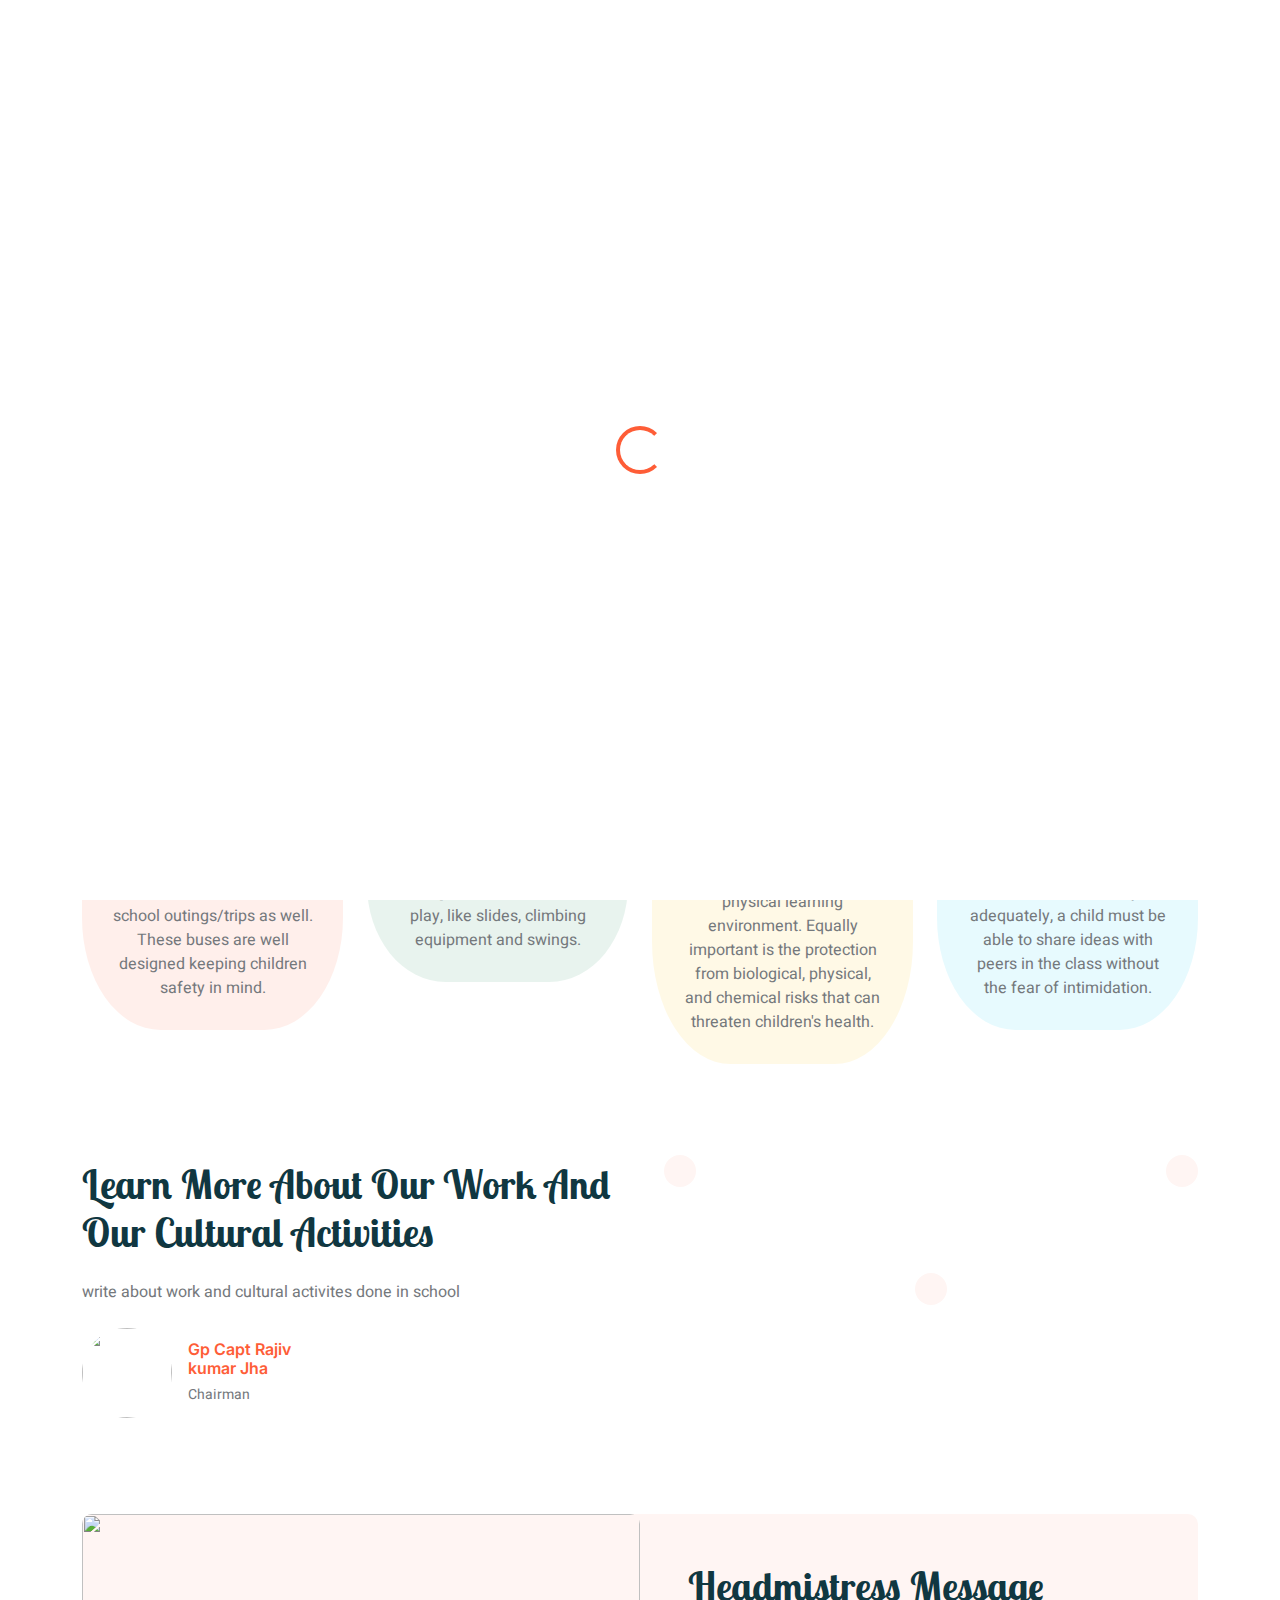
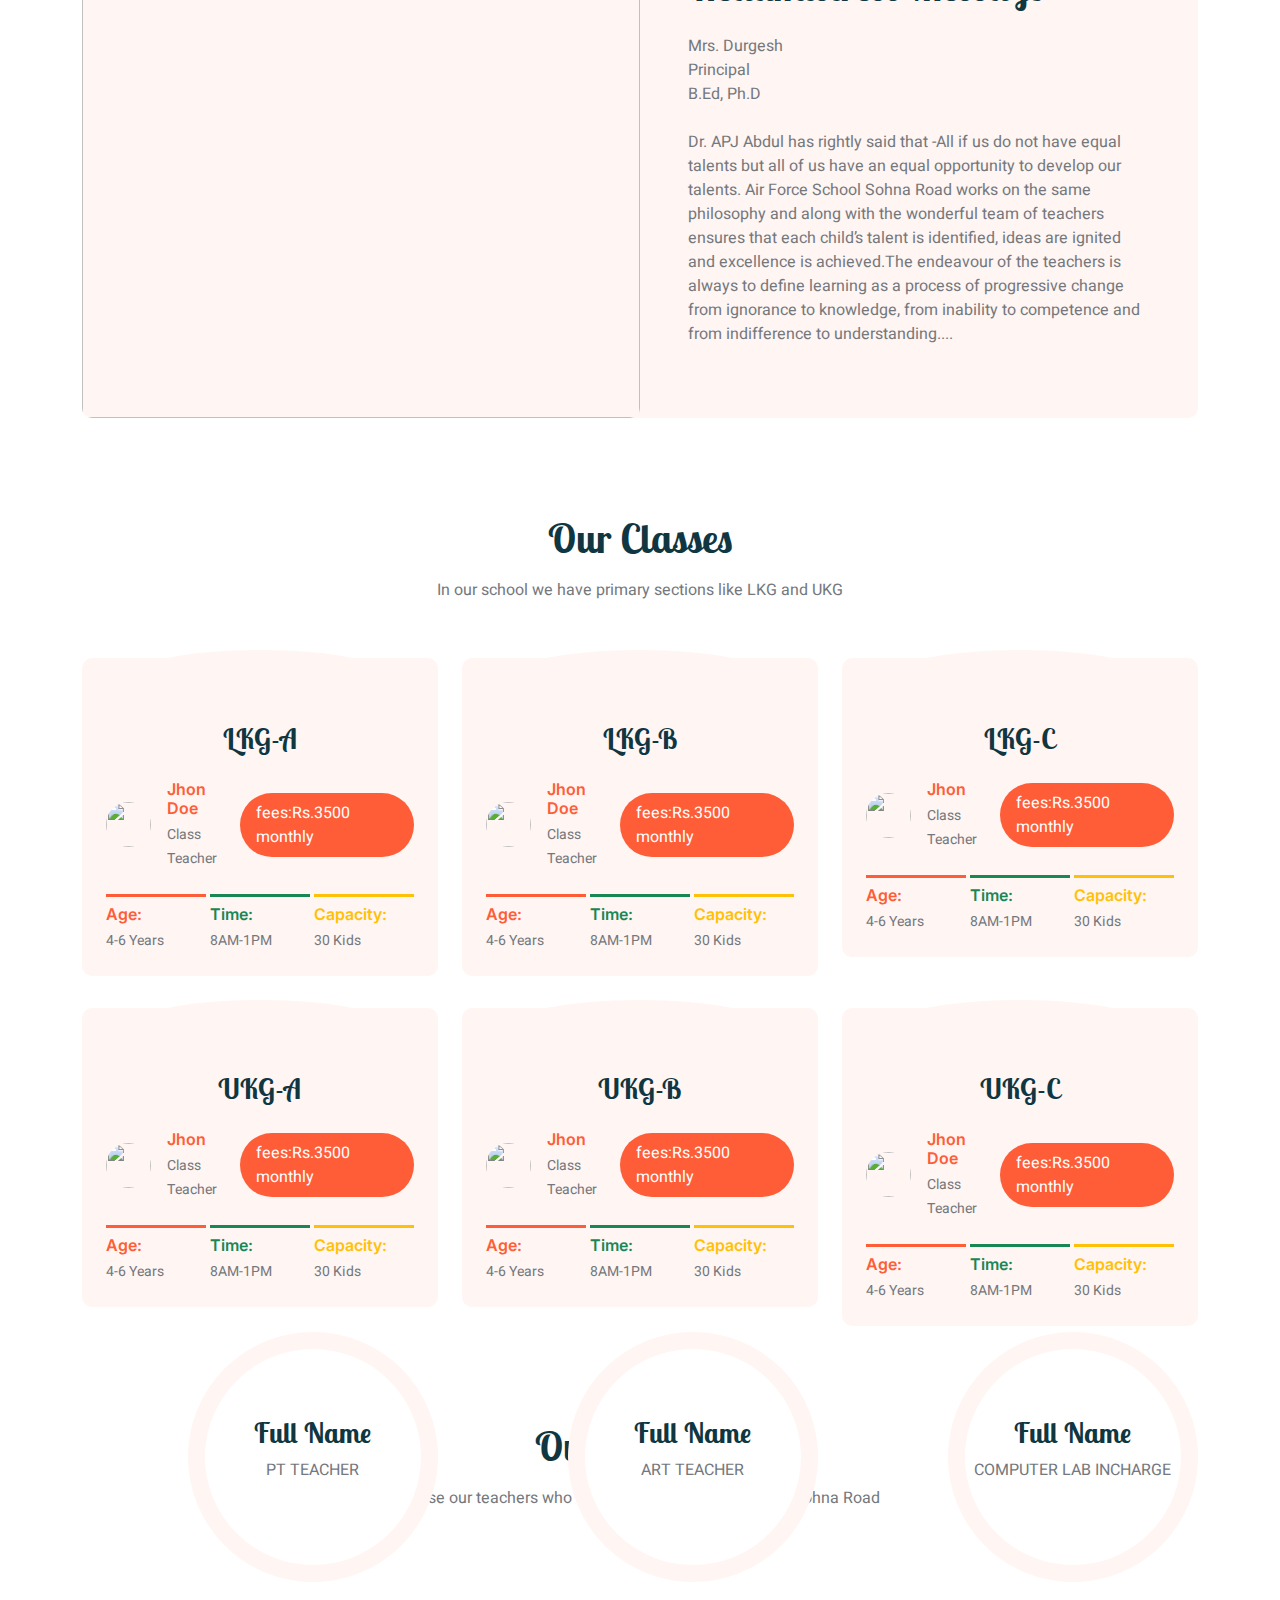
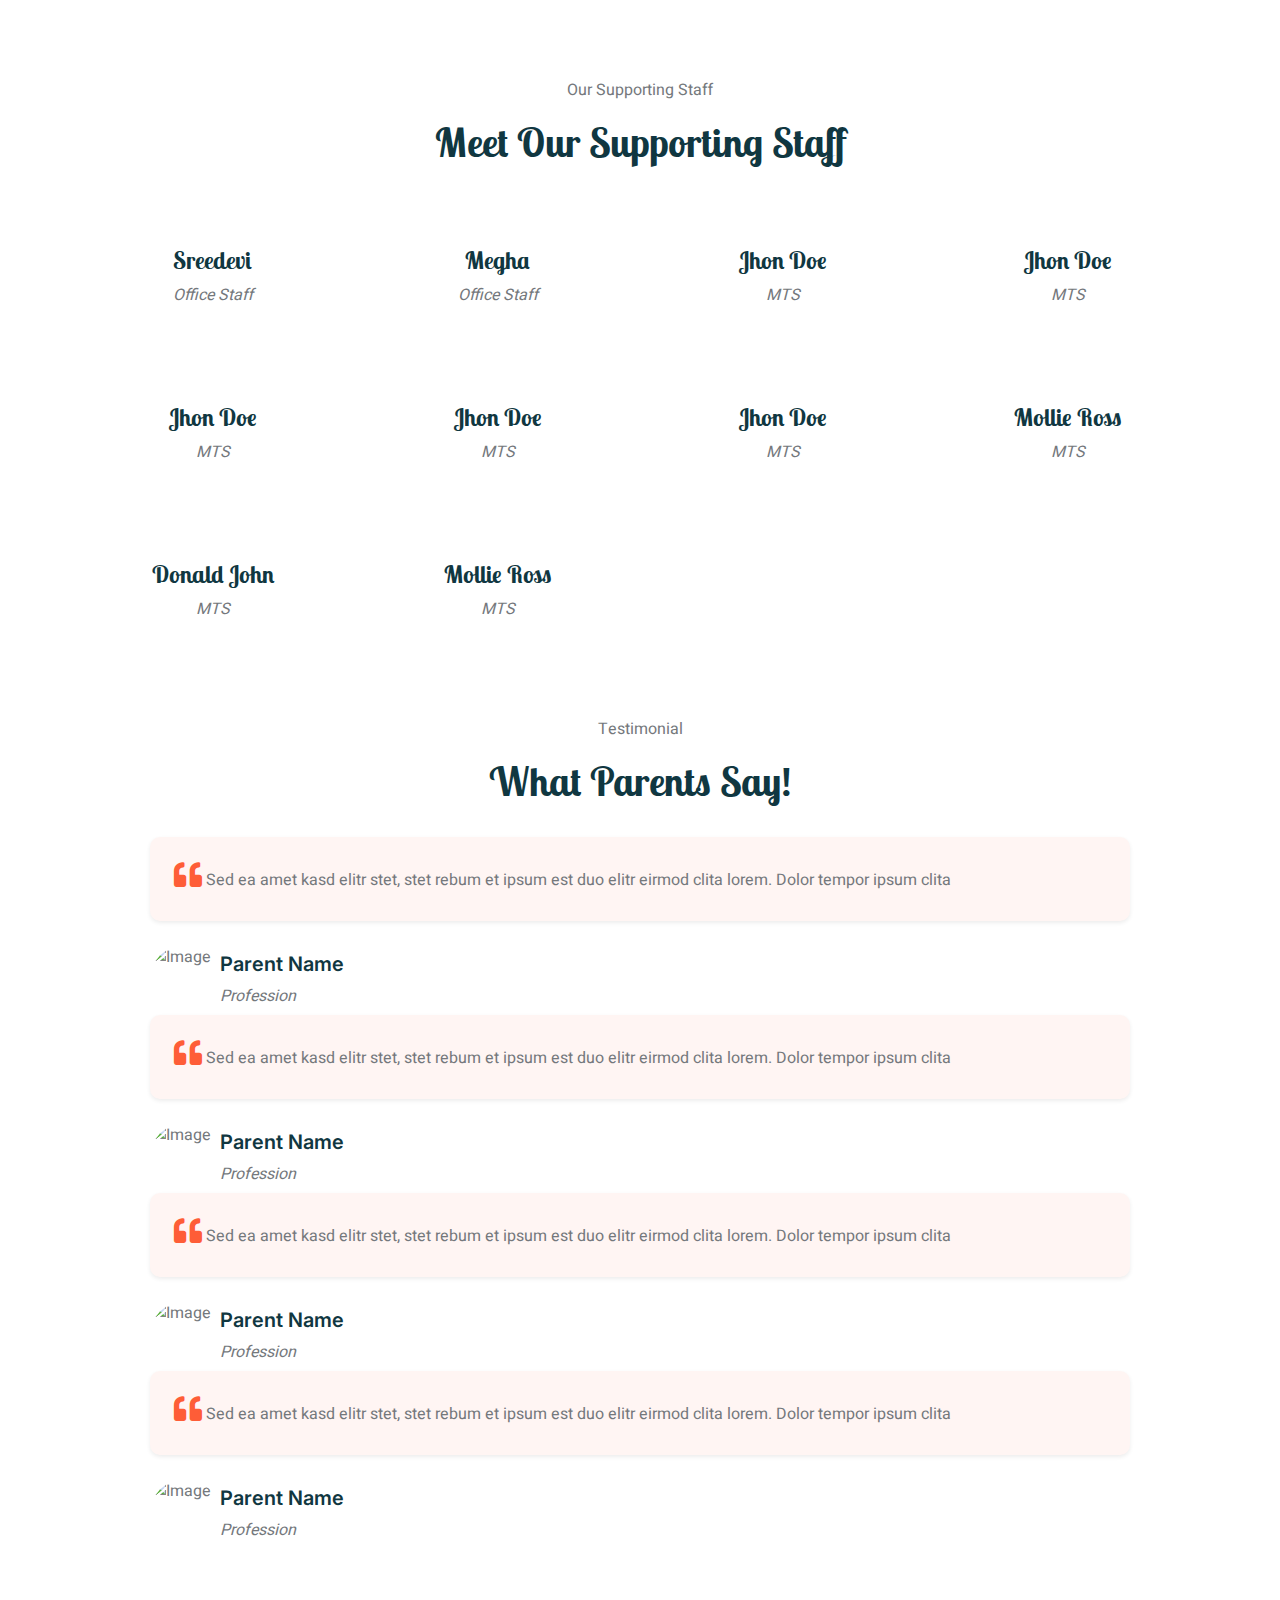
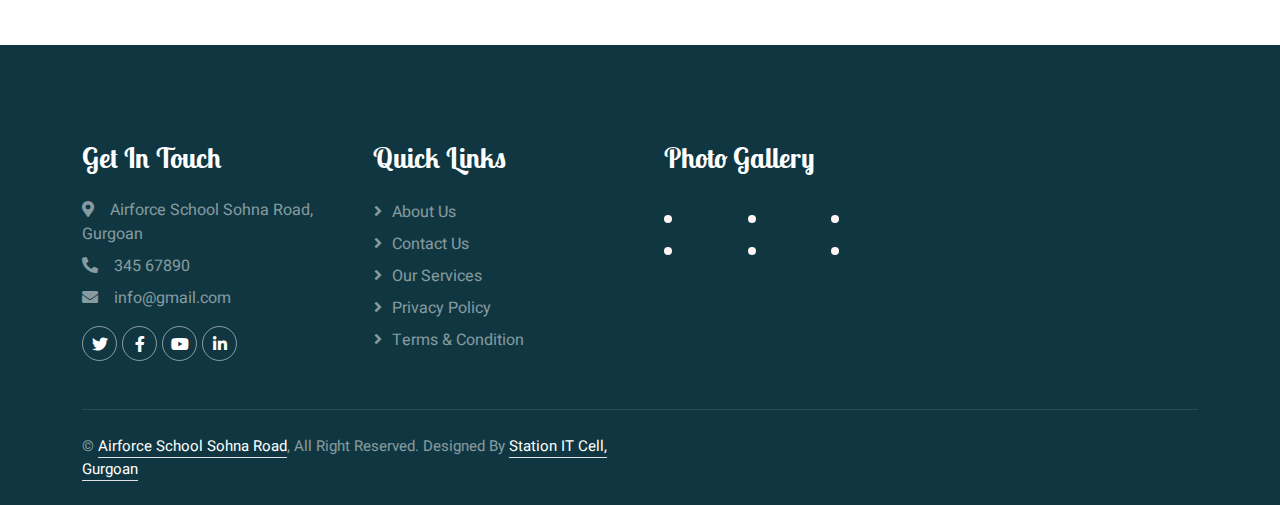
==== commit 98b49e5e: "Update index.html" ====
--- a/index.html
+++ b/index.html
@@ -25,10 +25,10 @@
     <link href="lib/owlcarousel/assets/owl.carousel.min.css" rel="stylesheet">
 
     <!-- Customized Bootstrap Stylesheet -->
-    <link href="css/bootstrap.min.css" rel="stylesheet">
+    <link href="bootstrap.min.css" rel="stylesheet">
 
     <!-- Template Stylesheet -->
-    <link href="css/style.css" rel="stylesheet">
+    <link href="style.css" rel="stylesheet">
 
 		</head>
 <!---------------------------- Website start ------------------------------->
@@ -875,4 +875,4 @@
 
     <script src="js/main.js"></script>
 </body>
-</html>+</html>
--- a/style.css
+++ b/style.css
@@ -0,0 +1,506 @@
+/********** Template CSS **********/
+:root {
+    --primary: #FE5D37;
+    --light: #FFF5F3;
+    --dark: #103741;
+}
+
+.back-to-top {
+    position: fixed;
+    display: none;
+    right: 45px;
+    bottom: 45px;
+    z-index: 99;
+}
+
+
+/*** Spinner ***/
+#spinner {
+    opacity: 0;
+    visibility: hidden;
+    transition: opacity .5s ease-out, visibility 0s linear .5s;
+    z-index: 99999;
+}
+
+#spinner.show {
+    transition: opacity .5s ease-out, visibility 0s linear 0s;
+    visibility: visible;
+    opacity: 1;
+}
+
+
+/*** Button ***/
+.btn {
+    font-weight: 500;
+    transition: .5s;
+}
+
+.btn.btn-primary {
+    color: #FFFFFF;
+}
+
+.btn-square {
+    width: 38px;
+    height: 38px;
+}
+
+.btn-sm-square {
+    width: 32px;
+    height: 32px;
+}
+
+.btn-lg-square {
+    width: 48px;
+    height: 48px;
+}
+
+.btn-square,
+.btn-sm-square,
+.btn-lg-square {
+    padding: 0;
+    display: flex;
+    align-items: center;
+    justify-content: center;
+    font-weight: normal;
+    border-radius: 50px;
+}
+
+
+/*** Heading ***/
+h1,
+h2,
+h3,
+h4,
+.h1,
+.h2,
+.h3,
+.h4,
+.display-1,
+.display-2,
+.display-3,
+.display-4,
+.display-5,
+.display-6 {
+    font-family: 'Lobster Two', cursive;
+    font-weight: 700;
+}
+
+h5,
+h6,
+.h5,
+.h6 {
+    font-weight: 600;
+}
+
+.font-secondary {
+    font-family: 'Lobster Two', cursive;
+}
+
+
+/*** Navbar ***/
+.navbar .navbar-nav .nav-link {
+    padding: 30px 15px;
+    color: var(--dark);
+    font-weight: 500;
+    outline: none;
+}
+
+.navbar .navbar-nav .nav-link:hover,
+.navbar .navbar-nav .nav-link.active {
+    color: var(--primary);
+}
+
+.navbar.sticky-top {
+    top: -100px;
+    transition: .5s;
+}
+
+.navbar .dropdown-toggle::after {
+    border: none;
+    content: "\f107";
+    font-family: "Font Awesome 5 Free";
+    font-weight: 900;
+    vertical-align: middle;
+    margin-left: 5px;
+    transition: .5s;
+}
+
+.navbar .dropdown-toggle[aria-expanded=true]::after {
+    transform: rotate(-180deg);
+}
+
+@media (max-width: 991.98px) {
+    .navbar .navbar-nav .nav-link  {
+        margin-right: 0;
+        padding: 10px 0;
+    }
+
+    .navbar .navbar-nav {
+        margin-top: 15px;
+        border-top: 1px solid #EEEEEE;
+    }
+}
+
+@media (min-width: 992px) {
+    .navbar .nav-item .dropdown-menu {
+        display: block;
+        top: calc(100% - 15px);
+        margin-top: 0;
+        opacity: 0;
+        visibility: hidden;
+        transition: .5s;
+        
+    }
+
+    .navbar .nav-item:hover .dropdown-menu {
+        top: 100%;
+        visibility: visible;
+        transition: .5s;
+        opacity: 1;
+    }
+}
+
+
+/*** Header ***/
+.header-carousel::before,
+.header-carousel::after,
+.page-header::before,
+.page-header::after {
+    position: absolute;
+    content: "";
+    width: 100%;
+    height: 10px;
+    top: 0;
+    left: 0;
+    background: url(../img/bg-header-top.png) center center repeat-x;
+    z-index: 1;
+}
+
+.header-carousel::after,
+.page-header::after {
+    height: 19px;
+    top: auto;
+    bottom: 0;
+    background: url(../img/bg-header-bottom.png) center center repeat-x;
+}
+
+@media (max-width: 768px) {
+    .header-carousel .owl-carousel-item {
+        position: relative;
+        min-height: 500px;
+    }
+    
+    .header-carousel .owl-carousel-item img {
+        position: absolute;
+        width: 100%;
+        height: 100%;
+        object-fit: cover;
+    }
+
+    .header-carousel .owl-carousel-item p {
+        font-size: 16px !important;
+        font-weight: 400 !important;
+    }
+
+    .header-carousel .owl-carousel-item h1 {
+        font-size: 30px;
+        font-weight: 600;
+    }
+}
+
+.header-carousel .owl-nav {
+    position: absolute;
+    top: 50%;
+    right: 8%;
+    transform: translateY(-50%);
+    display: flex;
+    flex-direction: column;
+}
+
+.header-carousel .owl-nav .owl-prev,
+.header-carousel .owl-nav .owl-next {
+    margin: 7px 0;
+    width: 45px;
+    height: 45px;
+    display: flex;
+    align-items: center;
+    justify-content: center;
+    color: #FFFFFF;
+    background: transparent;
+    border: 1px solid #FFFFFF;
+    border-radius: 45px;
+    font-size: 22px;
+    transition: .5s;
+}
+
+.header-carousel .owl-nav .owl-prev:hover,
+.header-carousel .owl-nav .owl-next:hover {
+    background: var(--primary);
+    border-color: var(--primary);
+}
+
+.page-header {
+    background: linear-gradient(rgba(0, 0, 0, .2), rgba(0, 0, 0, .2)), url(../img/carousel-1.jpg) center center no-repeat;
+    background-size: cover;
+}
+
+.breadcrumb-item + .breadcrumb-item::before {
+    color: rgba(255, 255, 255, .5);
+}
+
+
+/*** Facility ***/
+.facility-item .facility-icon {
+    position: relative;
+    margin: 0 auto;
+    width: 100px;
+    height: 100px;
+    border-radius: 100px;
+    display: flex;
+    align-items: center;
+    justify-content: center;
+}
+
+.facility-item .facility-icon::before {
+    position: absolute;
+    content: "";
+    width: 100%;
+    height: 100%;
+    top: 0;
+    left: 0;
+    background: rgba(255, 255, 255, .9);
+    transition: .5s;
+    z-index: 1;
+}
+
+.facility-item .facility-icon span {
+    position: absolute;
+    content: "";
+    width: 15px;
+    height: 30px;
+    top: 0;
+    left: 0;
+    border-radius: 50%;
+}
+
+.facility-item .facility-icon span:last-child {
+    left: auto;
+    right: 0;
+}
+
+.facility-item .facility-icon i {
+    position: relative;
+    z-index: 2;
+}
+
+.facility-item .facility-text {
+    position: relative;
+    min-height: 300px;
+    padding: 30px;
+    border-radius: 30%;
+    display: flex;
+    text-align: center;
+    justify-content: center;
+    flex-direction: column;
+}
+
+.facility-item .facility-text::before {
+    position: absolute;
+    content: "";
+    width: 100%;
+    height: 100%;
+    top: 0;
+    left: 0;
+    background: rgba(255, 255, 255, .9);
+    transition: .5s;
+    z-index: 1;
+}
+
+.facility-item .facility-text * {
+    position: relative;
+    z-index: 2;
+}
+
+.facility-item:hover .facility-icon::before,
+.facility-item:hover .facility-text::before {
+    background: transparent;
+}
+
+.facility-item * {
+    transition: .5s;
+}
+
+.facility-item:hover * {
+    color: #FFFFFF !important;
+}
+
+
+/*** About ***/
+.about-img img {
+    transition: .5s;
+}
+
+.about-img img:hover {
+    background: var(--primary) !important;
+}
+
+
+/*** Classes ***/
+.classes-item {
+    transition: .5s;
+}
+
+.classes-item:hover {
+    margin-top: -10px;
+}
+
+
+/**************************************** Team ***************************/
+
+.team-item .team-text {
+    position: absolute;
+    width: 250px;
+    height: 250px;
+    bottom: 0;
+    right: 0;
+    display: flex;
+    align-items: center;
+    justify-content: center;
+    flex-direction: column;
+    background: #FFFFFF;
+    border: 17px solid var(--light);
+    border-radius: 250px;
+    transition: .5s;
+}
+
+.team-item:hover .team-text {
+    border-color: var(--primary);
+}
+
+
+/*********************************** Testimonial *******************************/
+
+.testimonial-carousel {
+    padding-left: 1.5rem;
+    padding-right: 1.5rem;
+}
+
+@media (min-width: 576px) {
+    .testimonial-carousel {
+        padding-left: 4rem;
+        padding-right: 4rem;
+    }
+}
+
+.testimonial-carousel .testimonial-item .border {
+    border: 1px dashed rgba(0, 185, 142, .3) !important;
+}
+
+.testimonial-carousel .owl-nav {
+    position: absolute;
+    width: 100%;
+    height: 45px;
+    top: 50%;
+    left: 0;
+    transform: translateY(-50%);
+    display: flex;
+    justify-content: space-between;
+    z-index: 1;
+}
+
+.testimonial-carousel .owl-nav .owl-prev,
+.testimonial-carousel .owl-nav .owl-next {
+    position: relative;
+    width: 45px;
+    height: 45px;
+    display: flex;
+    align-items: center;
+    justify-content: center;
+    color: #FFFFFF;
+    background: var(--primary);
+    border-radius: 45px;
+    font-size: 20px;
+    transition: .5s;
+}
+
+.testimonial-carousel .owl-nav .owl-prev:hover,
+.testimonial-carousel .owl-nav .owl-next:hover {
+    background: var(--dark);
+}
+
+
+/************************************* Footer ***********************************/
+
+.footer .btn.btn-social {
+    margin-right: 5px;
+    width: 35px;
+    height: 35px;
+    display: flex;
+    align-items: center;
+    justify-content: center;
+    color: #FFFFFF;
+    border: 1px solid rgba(255,255,255,0.5);
+    border-radius: 45px;
+    transition: .3s;
+}
+
+.footer .btn.btn-social:hover {
+    border-color: var(--primary);
+    background: var(--primary);
+}
+
+.footer .btn.btn-link {
+    display: block;
+    margin-bottom: 5px;
+    padding: 0;
+    text-align: left;
+    font-size: 16px;
+    font-weight: normal;
+    text-transform: capitalize;
+    transition: .3s;
+}
+
+.footer .btn.btn-link::before {
+    position: relative;
+    content: "\f105";
+    font-family: "Font Awesome 5 Free";
+    font-weight: 900;
+    margin-right: 10px;
+}
+
+.footer .btn.btn-link:hover {
+    color: var(--primary) !important;
+    letter-spacing: 1px;
+    box-shadow: none;
+}
+
+.footer .form-control {
+    border-color: rgba(255,255,255,0.5);
+}
+
+.footer .copyright {
+    padding: 25px 0;
+    font-size: 15px;
+    border-top: 1px solid rgba(256, 256, 256, .1);
+}
+
+.footer .copyright a {
+    color: #FFFFFF;
+}
+
+.footer .footer-menu a {
+    margin-right: 15px;
+    padding-right: 15px;
+    border-right: 1px solid rgba(255, 255, 255, .1);
+}
+
+.footer .copyright a:hover,
+.footer .footer-menu a:hover {
+    color: var(--primary) !important;
+}
+
+.footer .footer-menu a:last-child {
+    margin-right: 0;
+    padding-right: 0;
+    border-right: none;
+}
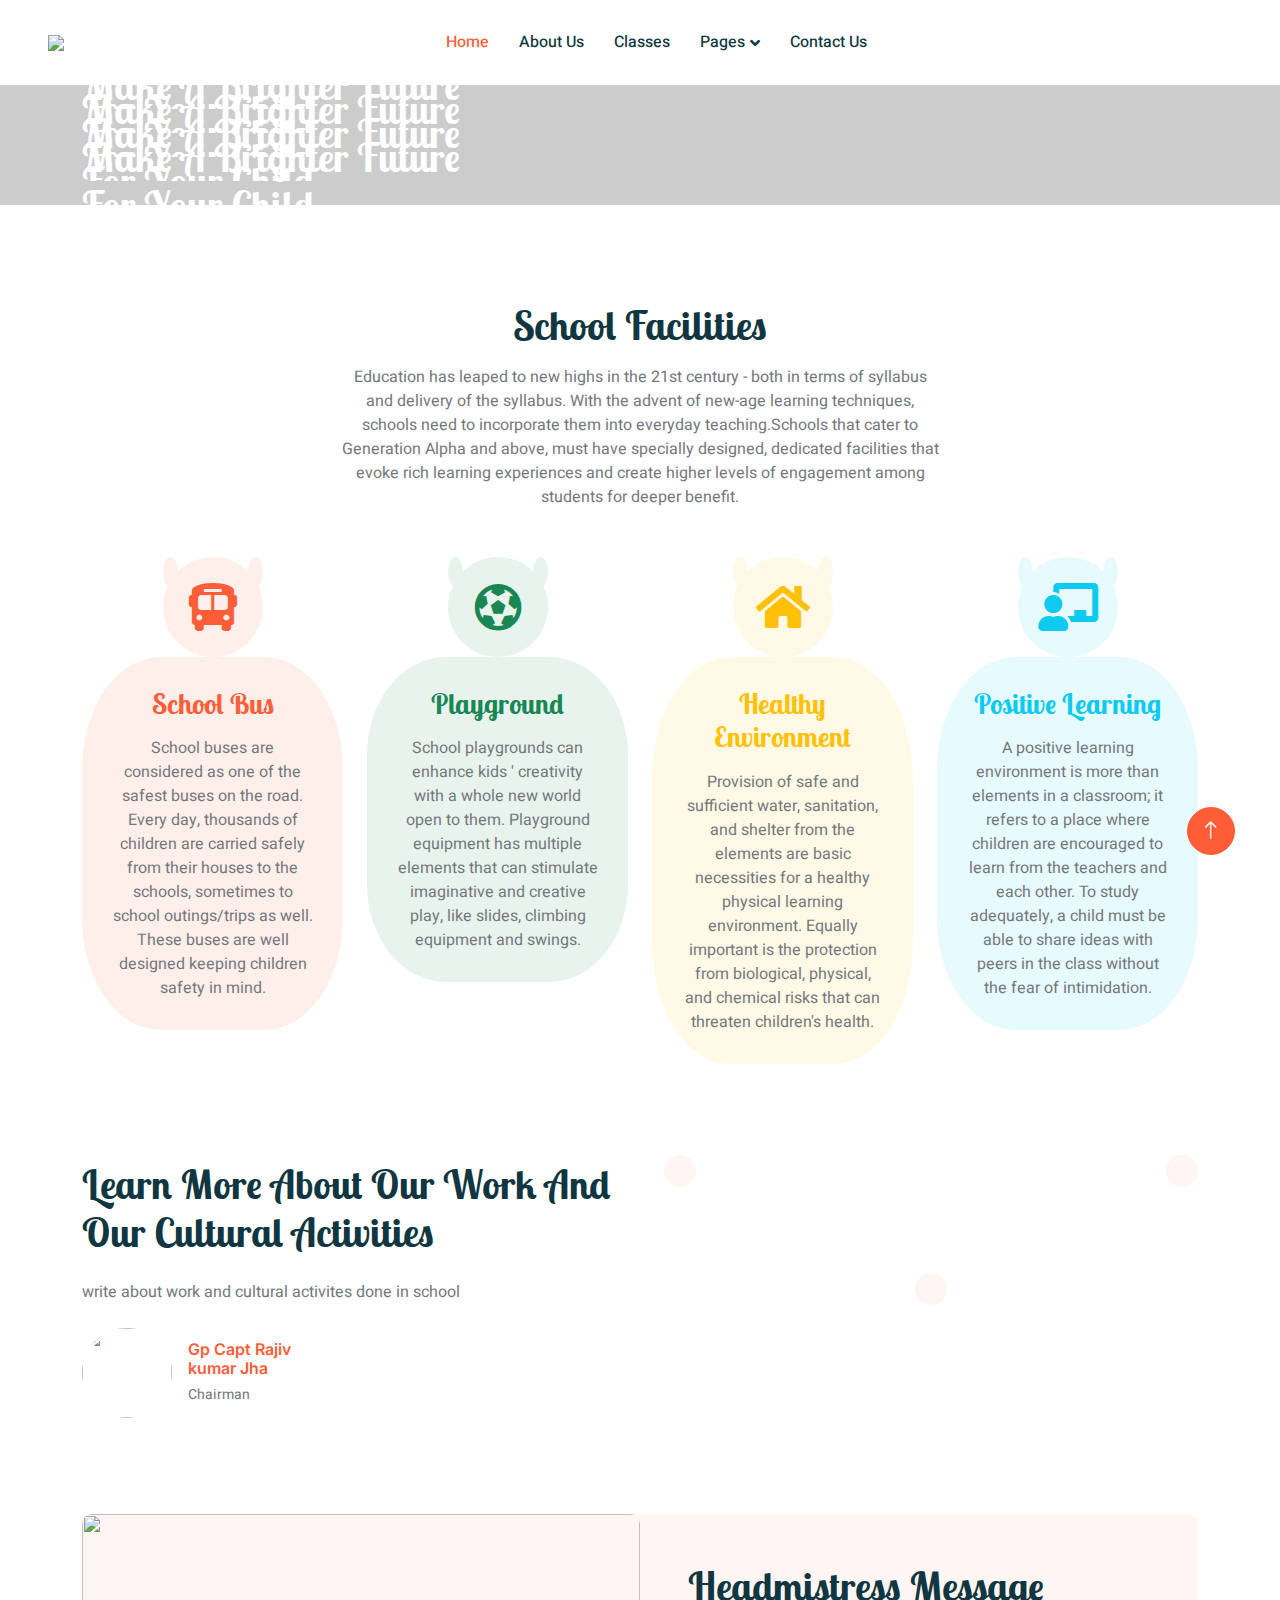
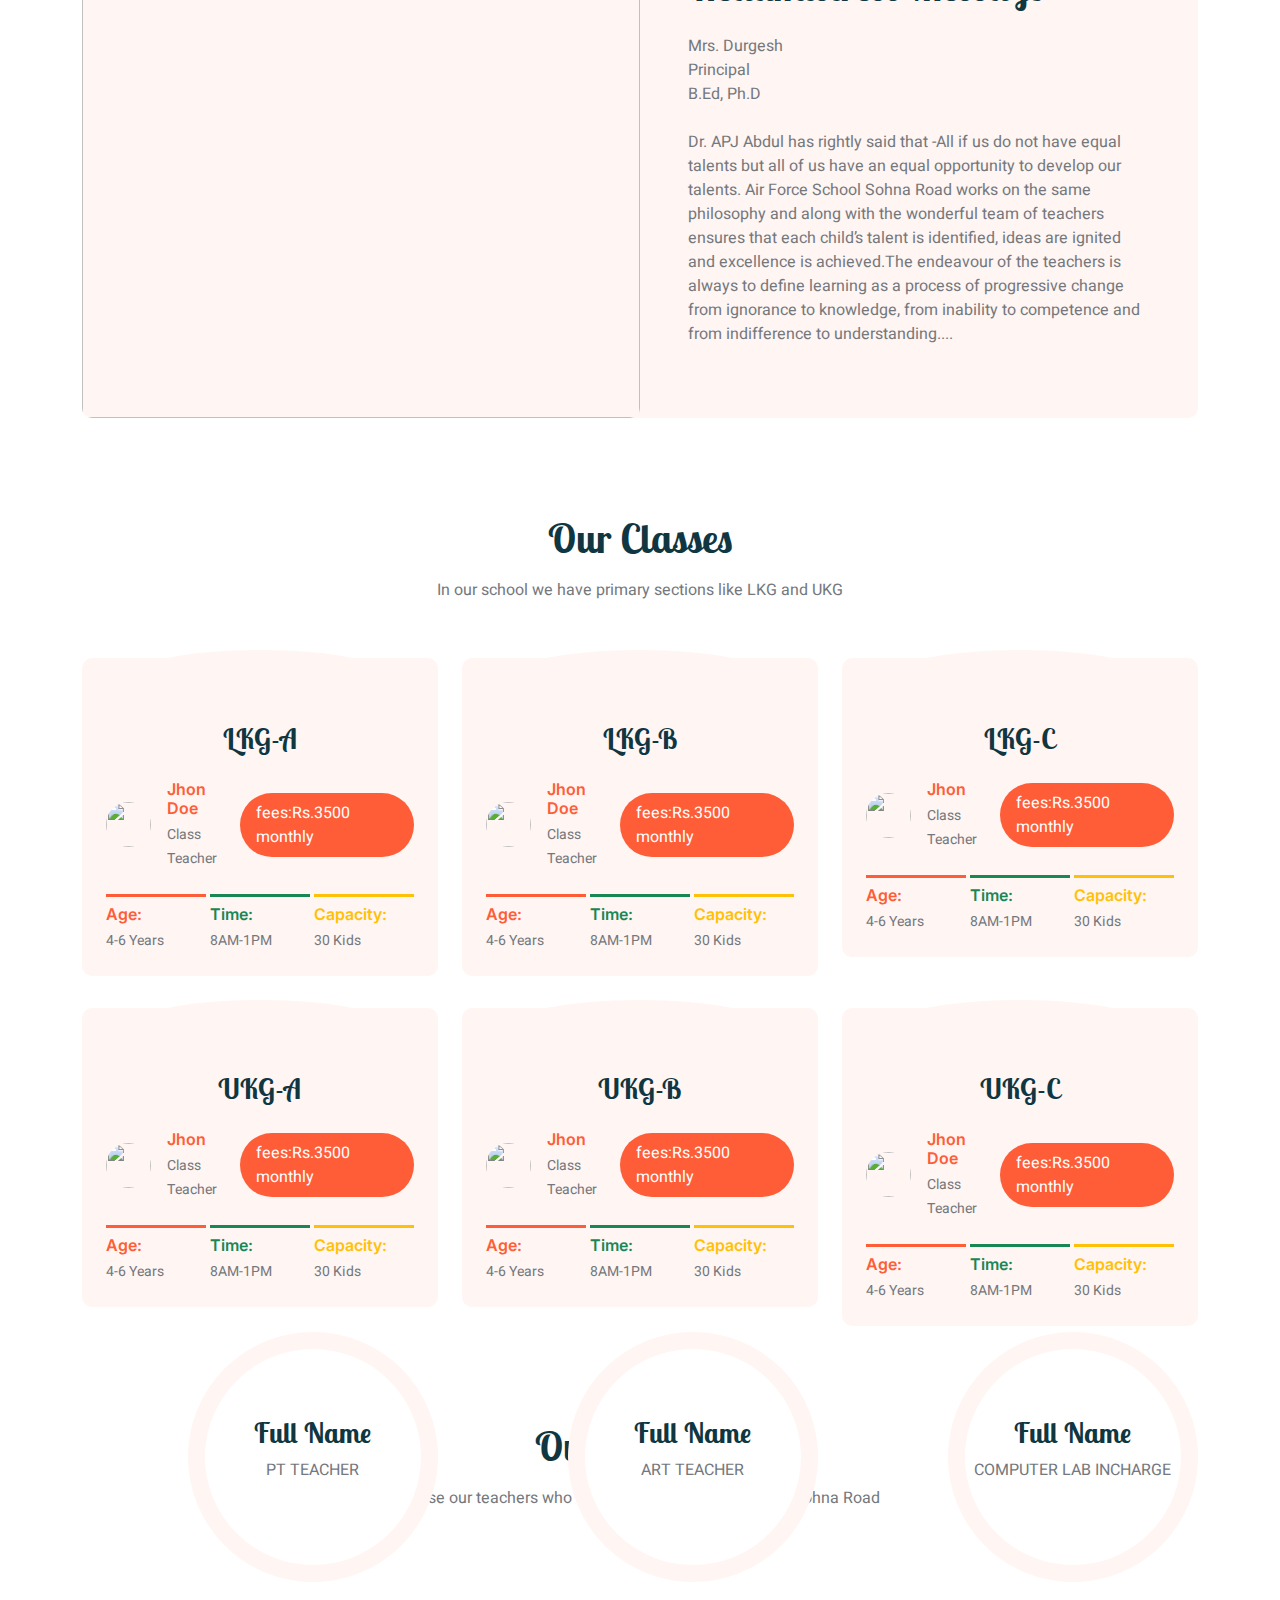
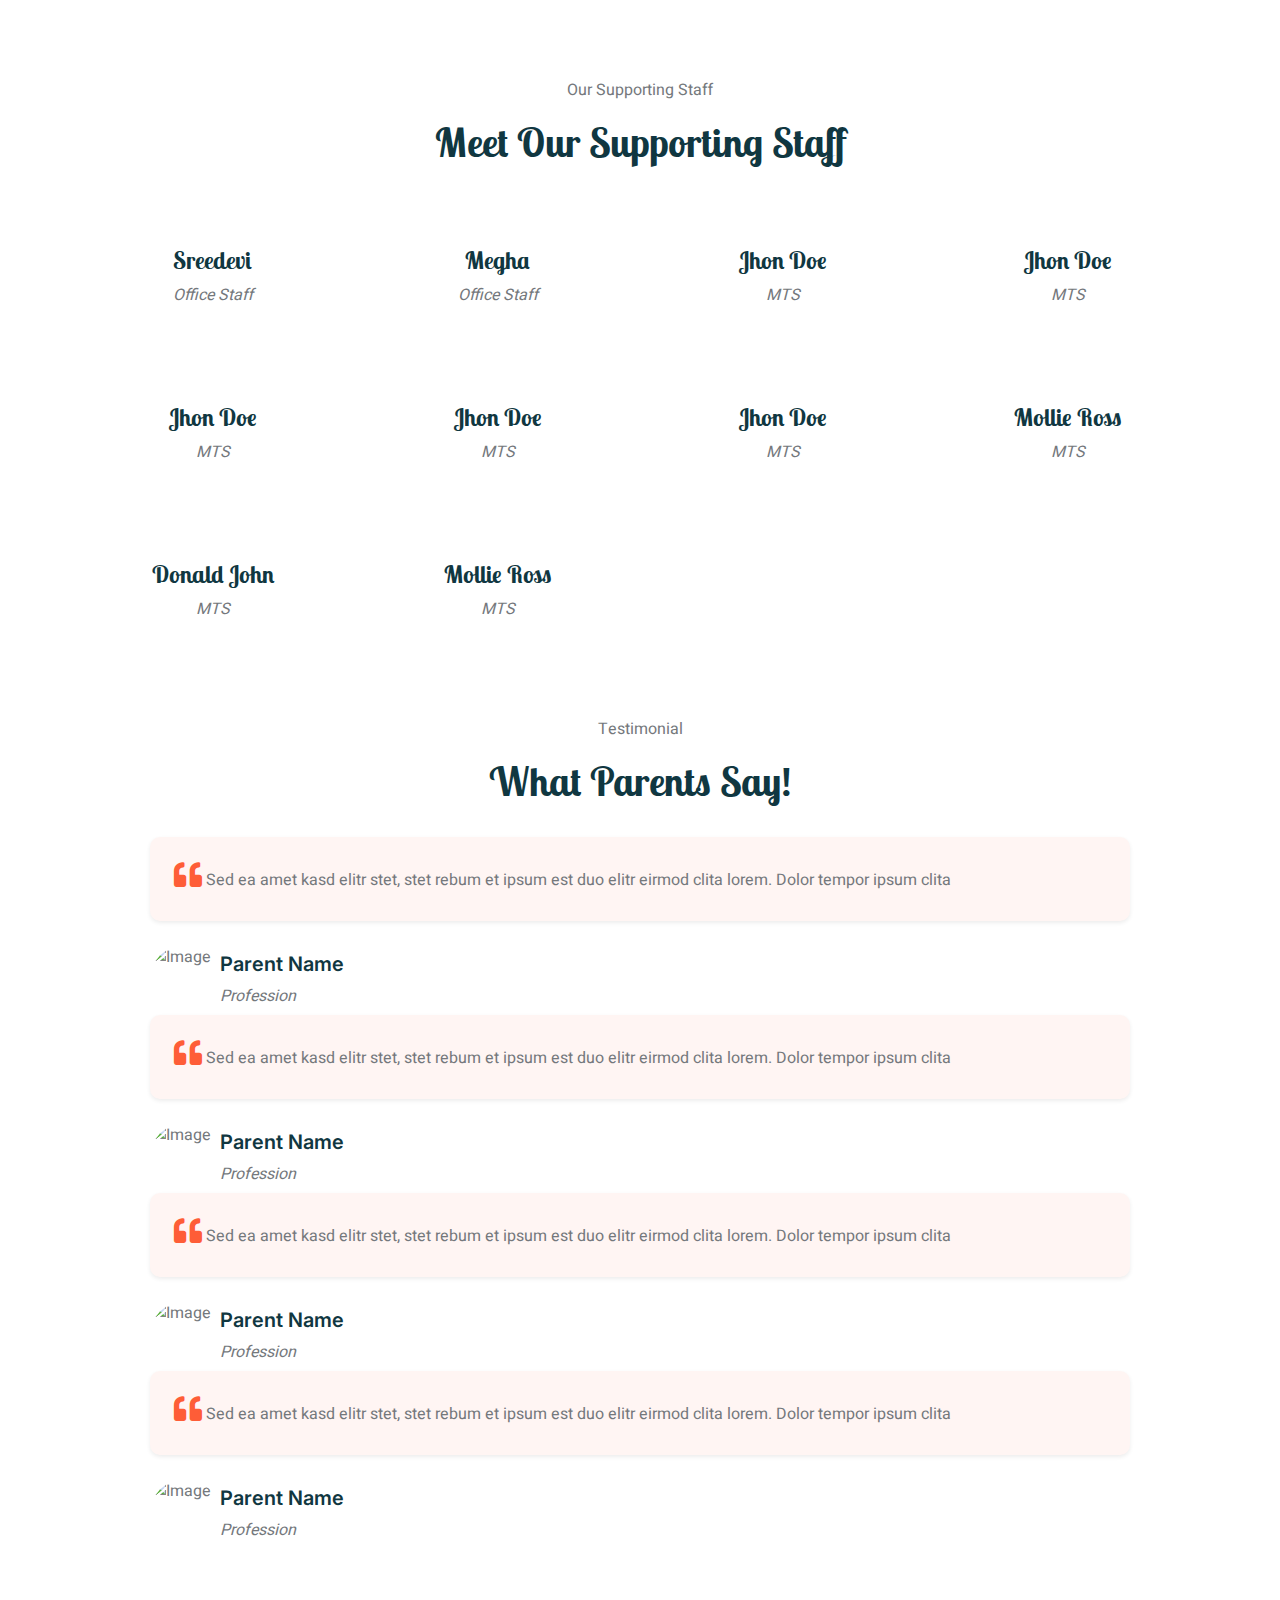
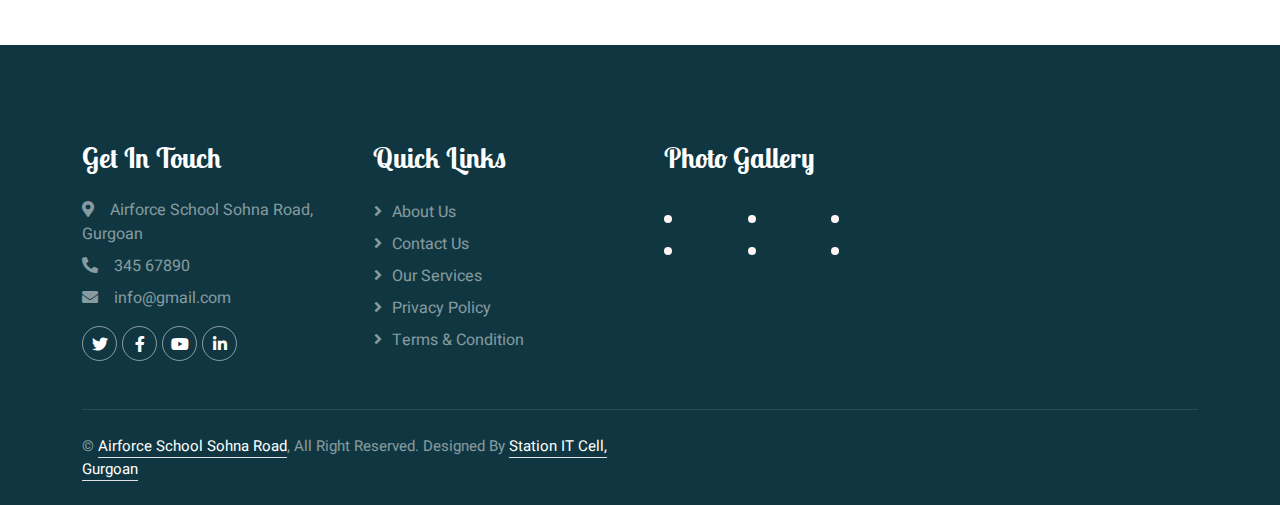
==== commit 6c11d387: "Update index.html" ====
--- a/index.html
+++ b/index.html
@@ -21,8 +21,8 @@
     <link href="https://cdn.jsdelivr.net/npm/bootstrap-icons@1.4.1/font/bootstrap-icons.css" rel="stylesheet">
 
     <!-- Libraries Stylesheet -->
-    <link href="lib/animate/animate.min.css" rel="stylesheet">
-    <link href="lib/owlcarousel/assets/owl.carousel.min.css" rel="stylesheet">
+    <link href="animate.min.css" rel="stylesheet">
+    <link href="owl.carousel.min.css" rel="stylesheet">
 
     <!-- Customized Bootstrap Stylesheet -->
     <link href="bootstrap.min.css" rel="stylesheet">
@@ -37,12 +37,12 @@
              	<div class="container-xxl bg-white p-0">
 
 <!---------------------------- Spinner Start ---------------------------------->
-
+<!-- 
         	<div id="spinner" class="show bg-white position-fixed translate-middle w-100 vh-100 top-50 start-50 d-flex align-items-center justify-content-center">
             	<div class="spinner-border text-primary" style="width: 3rem; height: 3rem;" role="status">
                 <span class="sr-only">Loading...</span>
             	</div>
-       		 </div>
+       		 </div> -->
 
 <!------------------------------ Spinner End --------------------------------->
 
@@ -866,13 +866,13 @@
 
     <script src="https://code.jquery.com/jquery-3.4.1.min.js"></script>
     <script src="https://cdn.jsdelivr.net/npm/bootstrap@5.0.0/dist/js/bootstrap.bundle.min.js"></script>
-    <script src="lib/wow/wow.min.js"></script>
-    <script src="lib/easing/easing.min.js"></script>
-    <script src="lib/waypoints/waypoints.min.js"></script>
-    <script src="lib/owlcarousel/owl.carousel.min.js"></script>
+    <script src="wow.min.js"></script>
+    <script src="easing.min.js"></script>
+    <script src="waypoints.min.js"></script>
+    <script src="owl.carousel.min.js"></script>
 
 <!--------------------------------- Template Javascript ----------------------------->
 
-    <script src="js/main.js"></script>
+    <script src="main.js"></script>
 </body>
 </html>
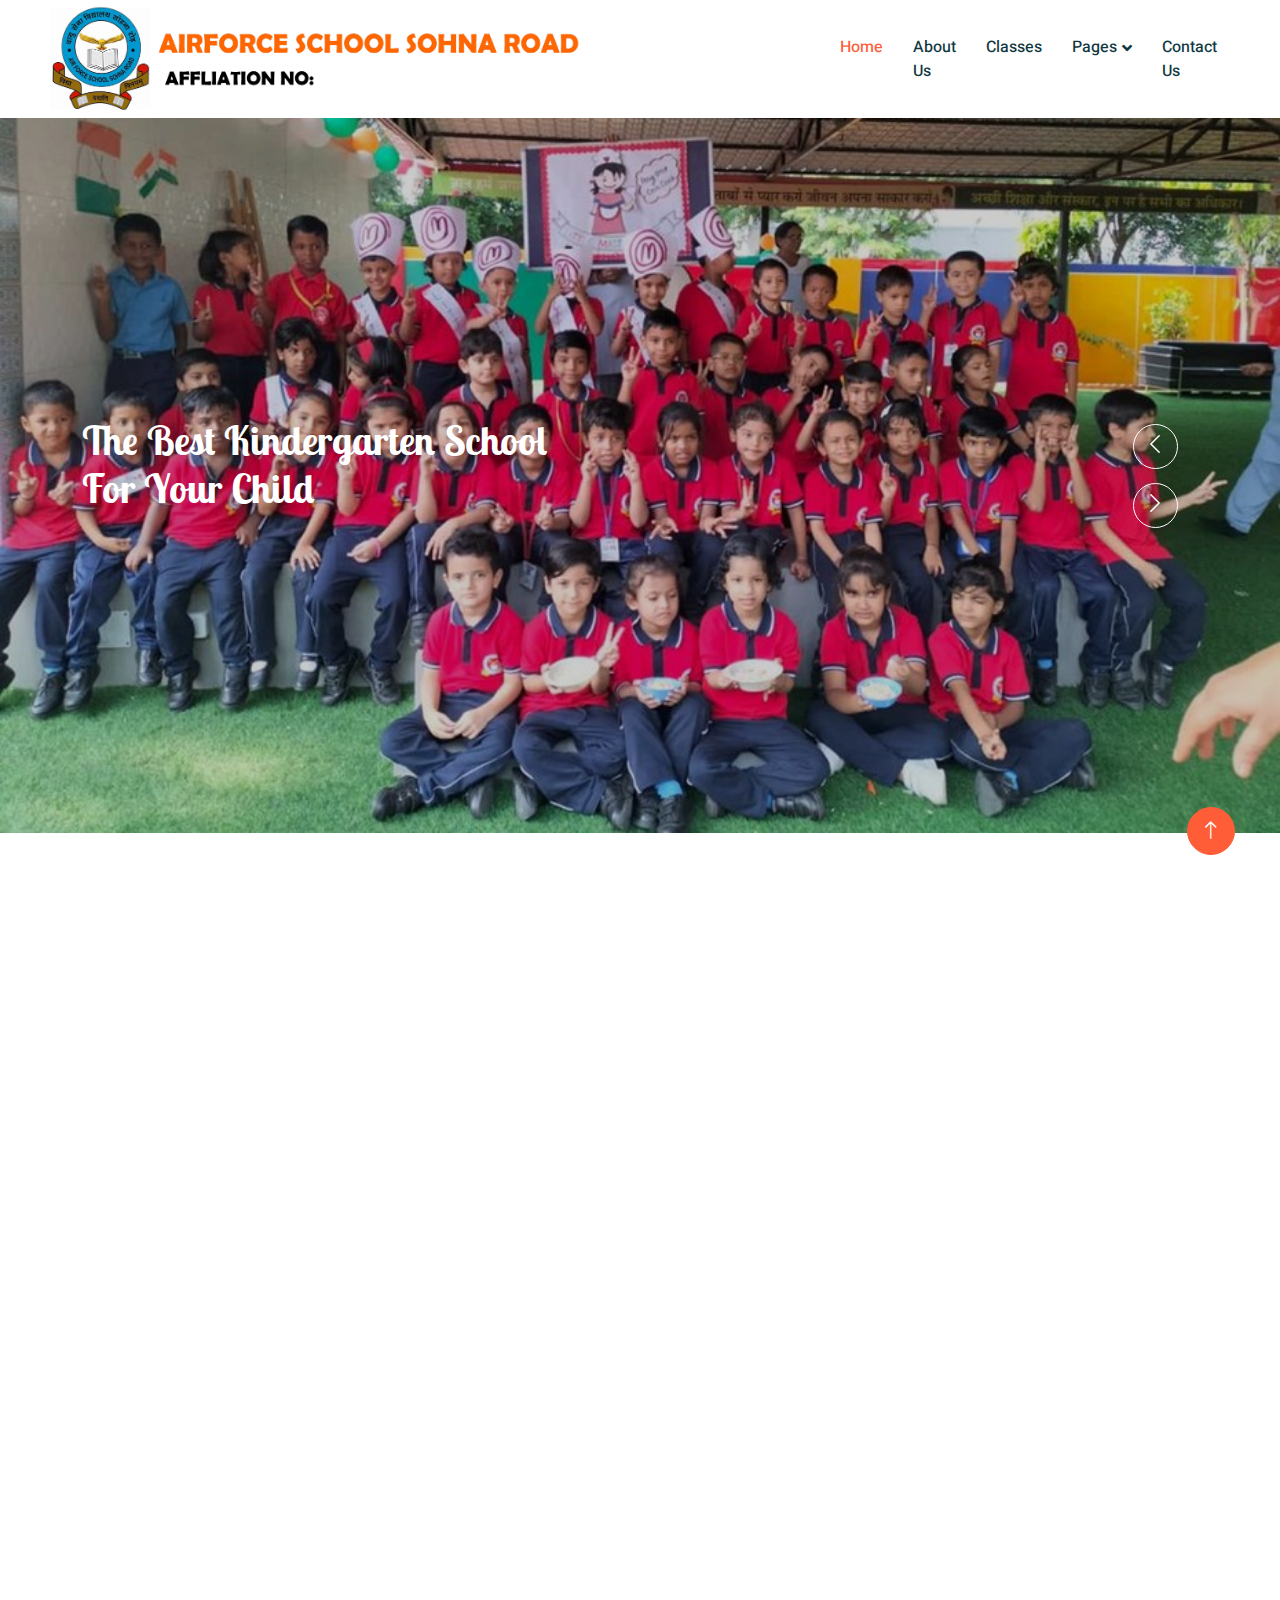
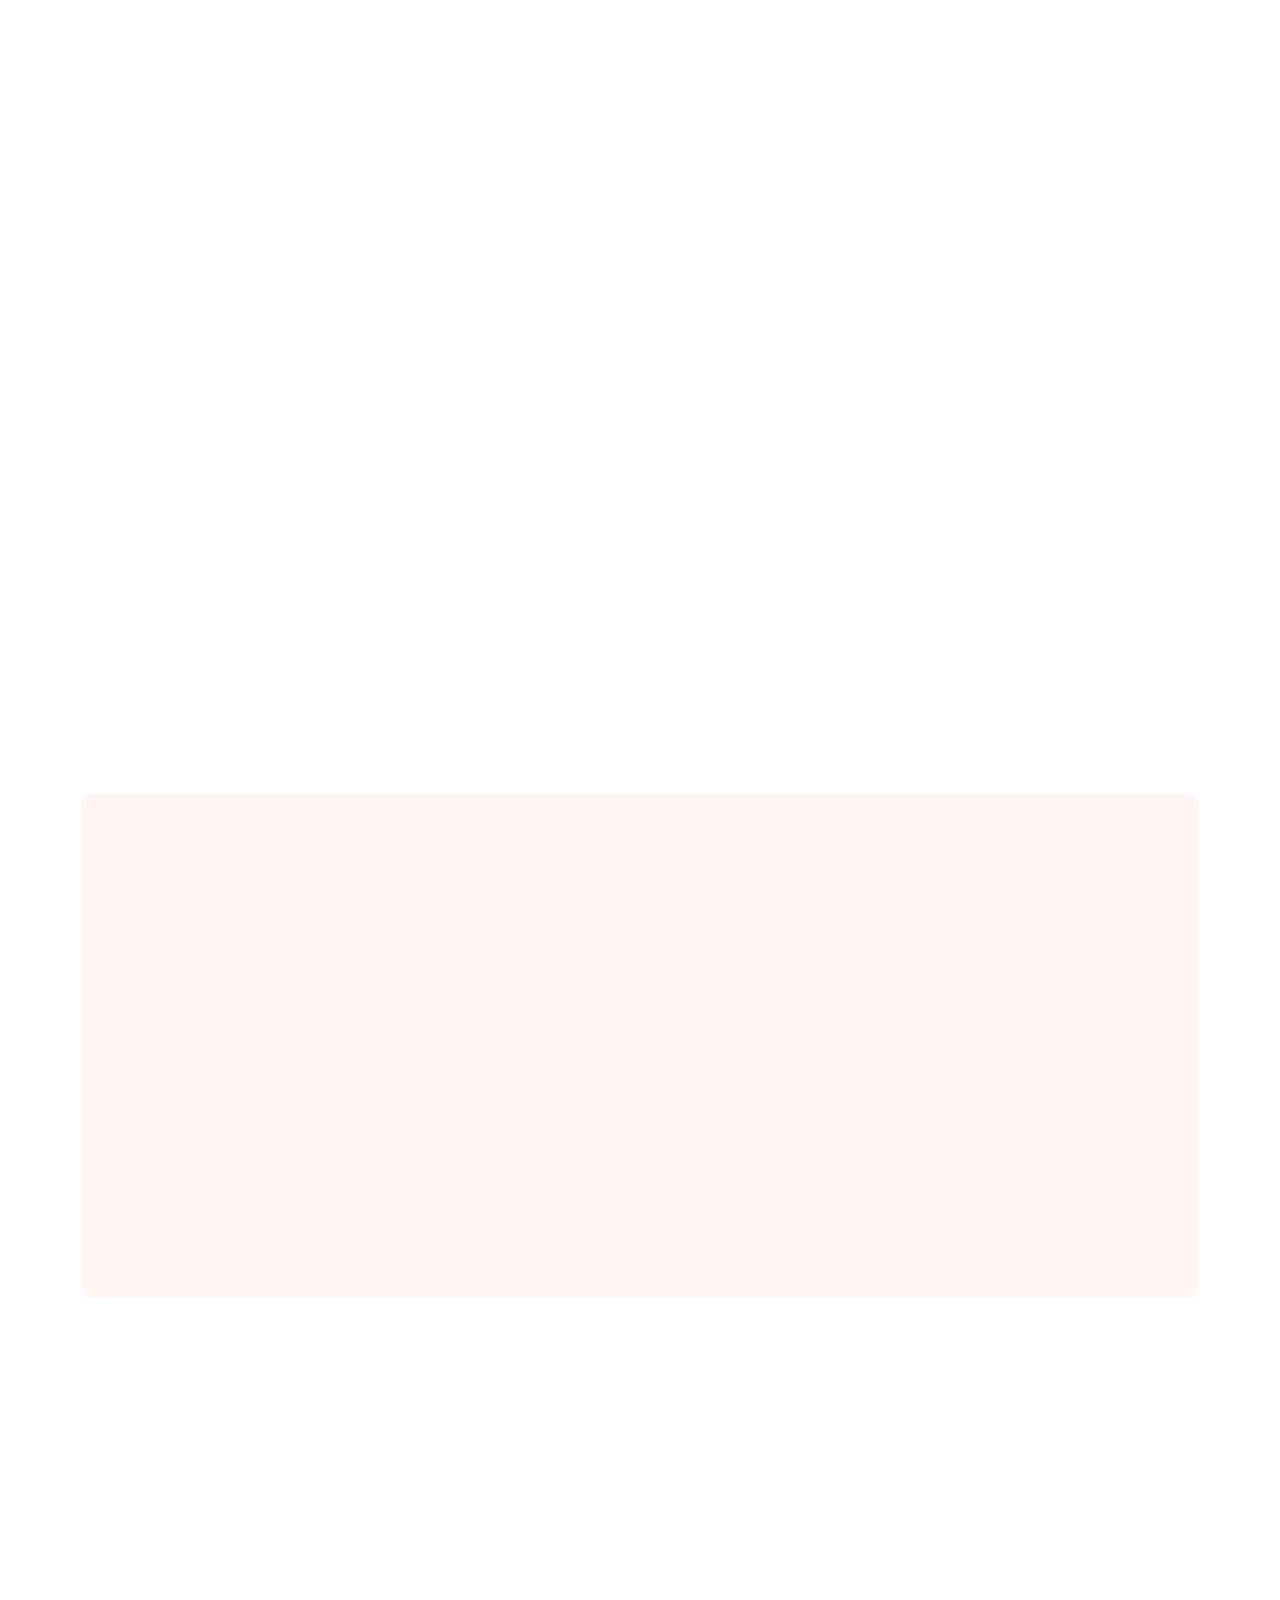
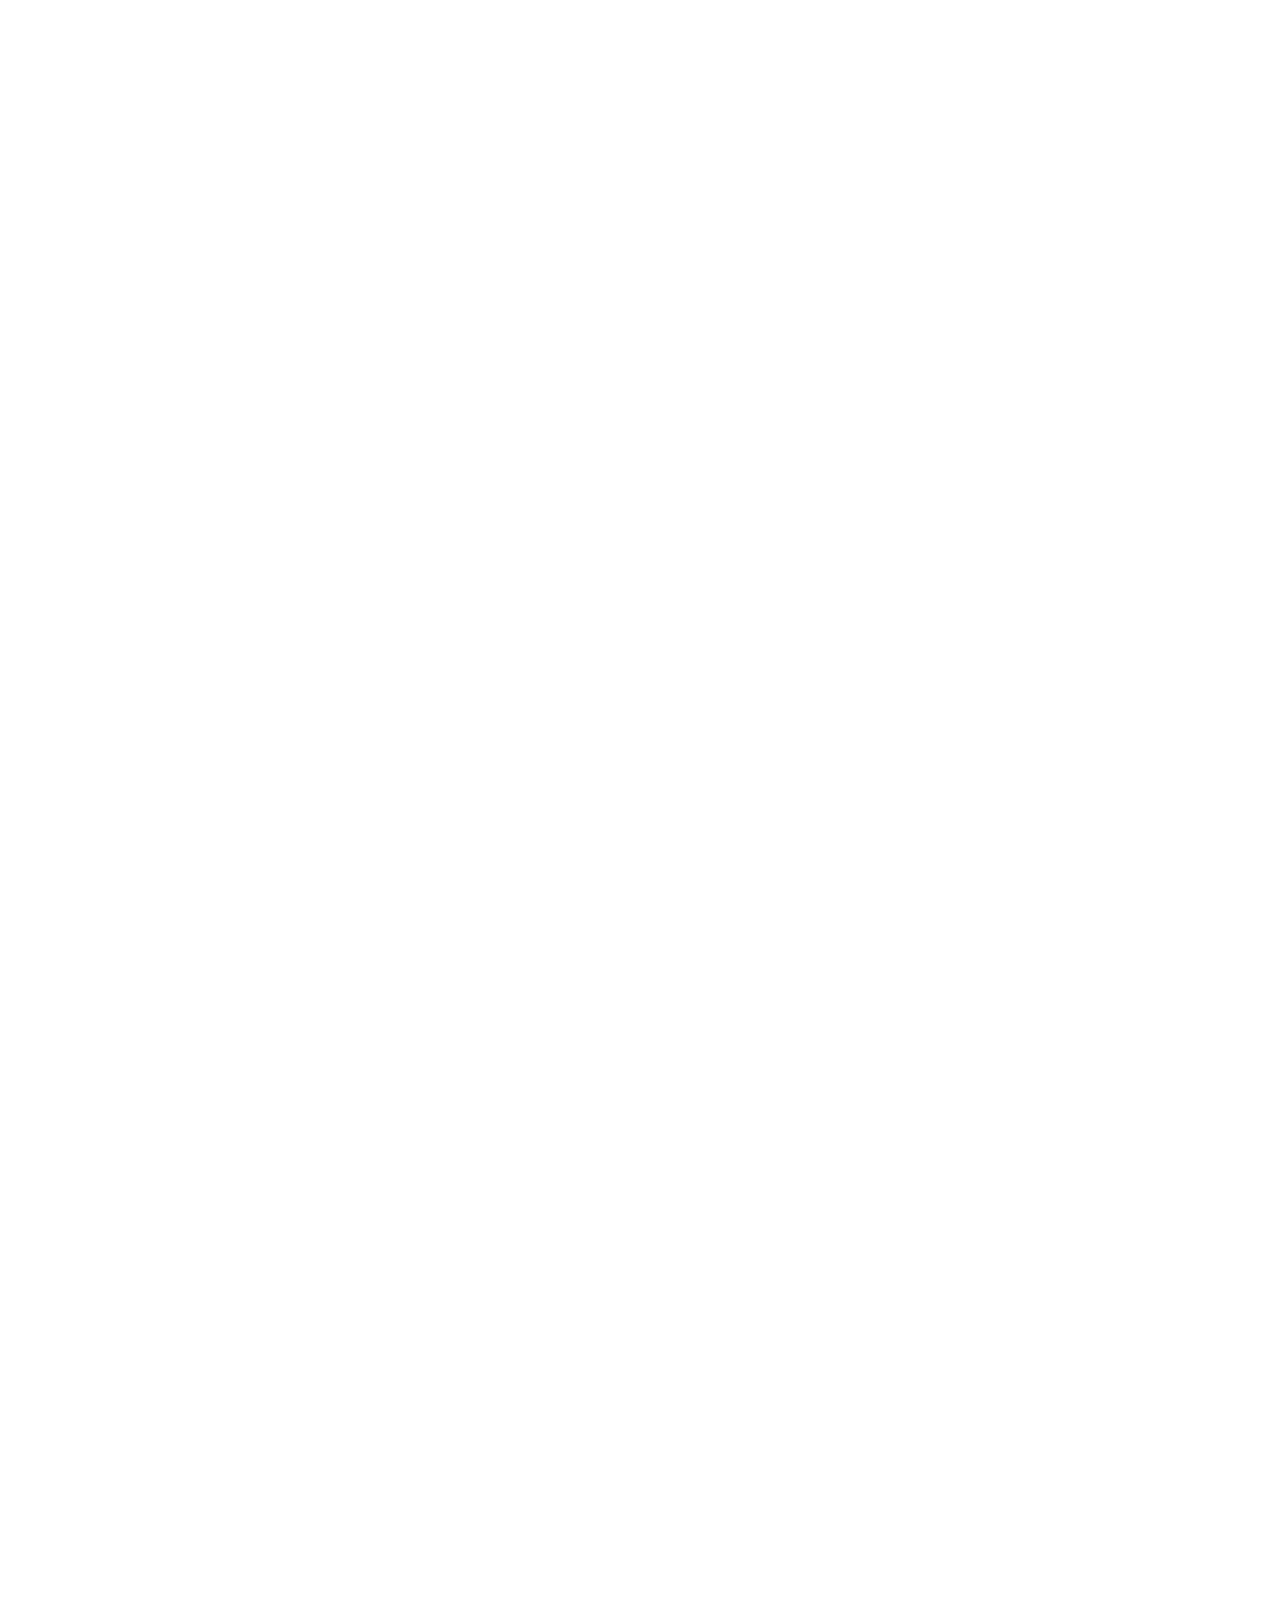
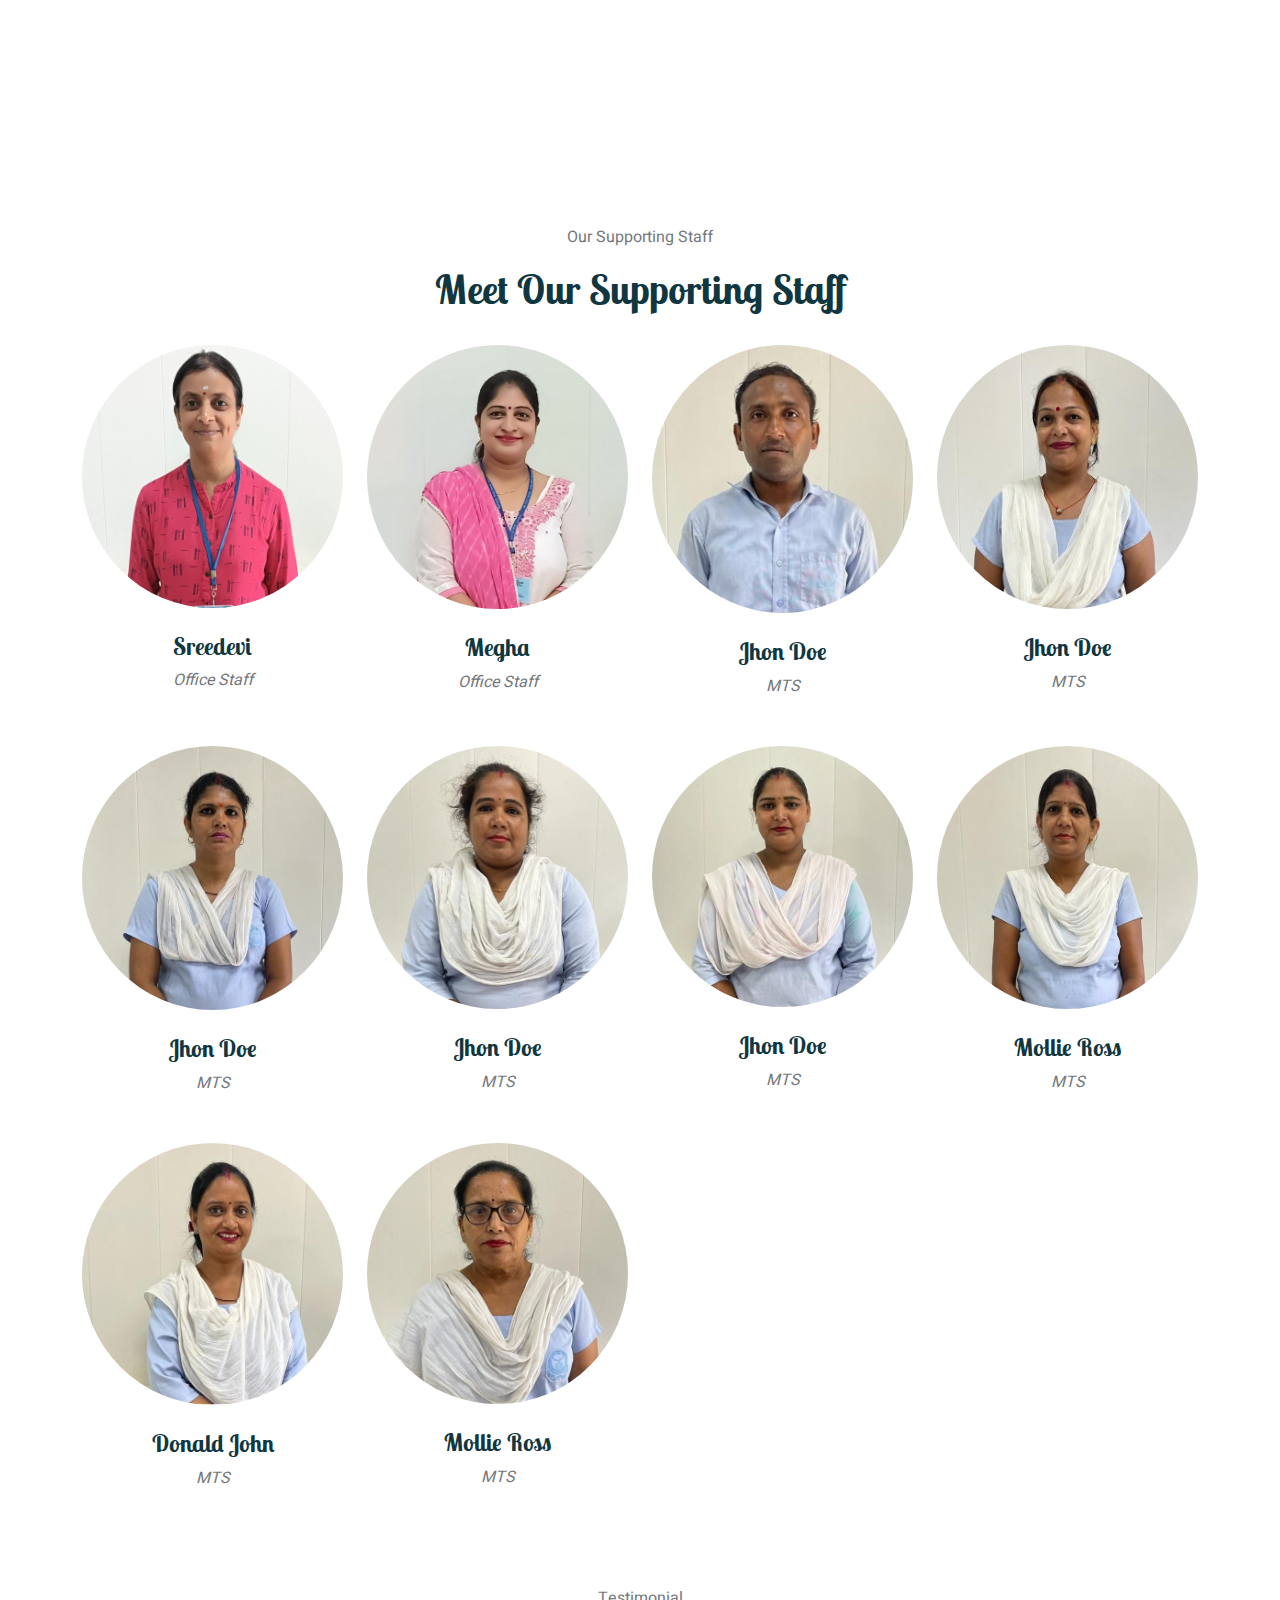
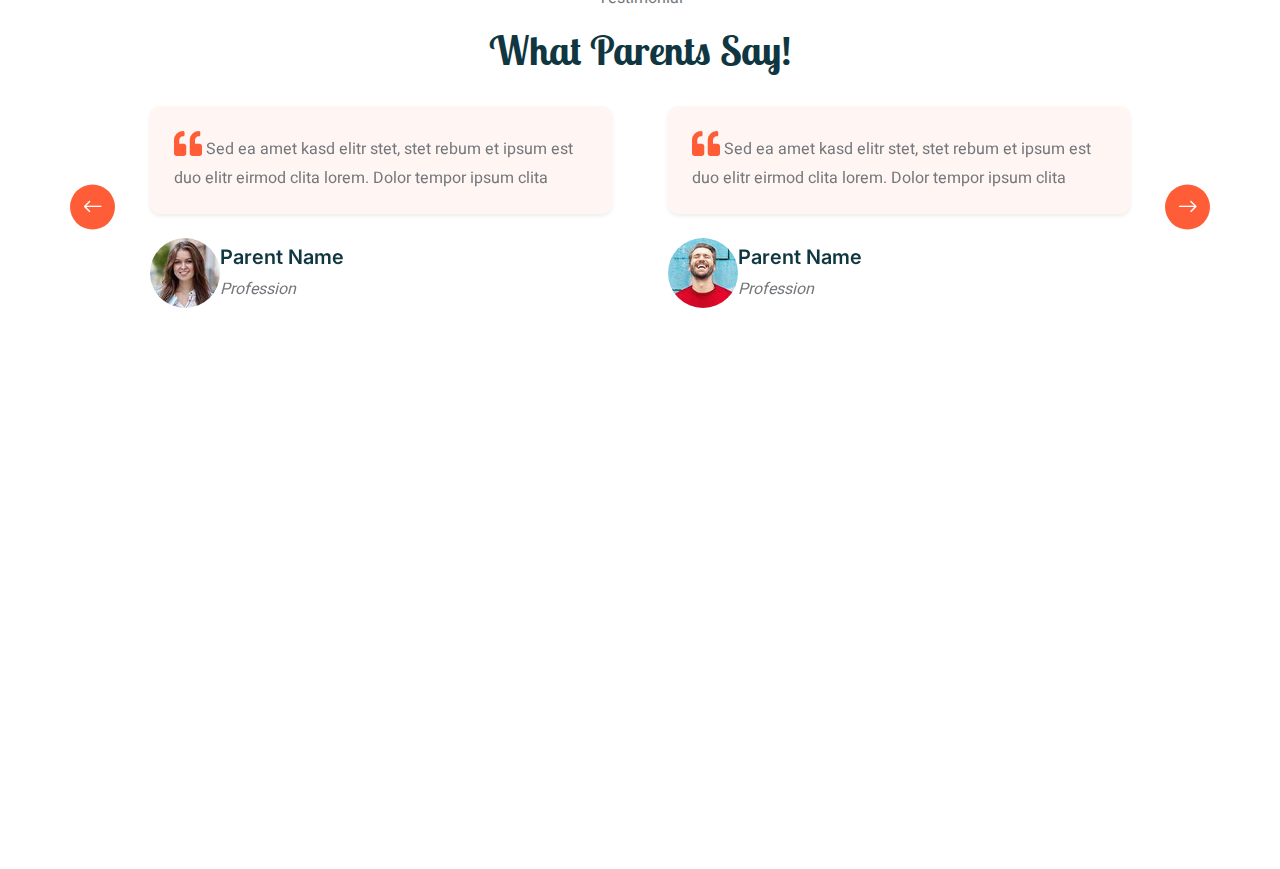
==== commit c18289c1: "Update index.html" ====
--- a/index.html
+++ b/index.html
@@ -3,13 +3,13 @@
 
 <head>
     <meta charset="utf-8">
-    <title>Kider - Preschool Website Template</title>
+    <title>Af-SchoolSohnaoad</title>
     <meta content="width=device-width, initial-scale=1.0" name="viewport">
     <meta content="" name="keywords">
     <meta content="" name="description">
 
     <!-- Favicon -->
-    <link href="img/favicon.ico" rel="icon">
+    <link href="favicon.ico" rel="icon">
 
     <!-- Google Web Fonts -->
     <link rel="preconnect" href="https://fonts.googleapis.com">
@@ -51,7 +51,7 @@
 
         	<nav class="navbar navbar-expand-lg bg-white navbar-light sticky-top px-4 px-lg-5 py-lg-0">
             	<a href="index.html" class="navbar-brand">
-		<i class="image"> <img src="img/airforce schoolbanner.png" style= "align:left; width:70%;"/></i>
+		<i class="image"> <img src="airforce schoolbanner.png" style= "align:left; width:70%;"/></i>
 		</a>
             	<button type="button" class="navbar-toggler" data-bs-toggle="collapse" data-bs-target="#navbarCollapse">
                 <span class="navbar-toggler-icon"></span>
@@ -82,7 +82,7 @@
         	<div class="container-fluid p-0 mb-5">
             	<div class="owl-carousel header-carousel position-relative">
                 <div class="owl-carousel-item position-relative">
-                    <img class="img-fluid" src="img/photoslider3.jpg" alt="">
+                    <img class="img-fluid" src="photoslider3.jpg" alt="">
                     <div class="position-absolute top-0 start-0 w-100 h-100 d-flex align-items-center" style="background: rgba(0, 0, 0, .2);">
                             <div class="container">
                             <div class="row justify-content-start">
@@ -95,7 +95,7 @@
                     </div>
 
                 <div class="owl-carousel-item position-relative">
-                <img class="img-fluid" src="img/photoslider4.jpg" alt="">
+                <img class="img-fluid" src="photoslider4.jpg" alt="">
                 <div class="position-absolute top-0 start-0 w-100 h-100 d-flex align-items-center" style="background: rgba(0, 0, 0, .2);">
                         	<div class="container">
                             	<div class="row justify-content-start">
@@ -108,7 +108,7 @@
                 </div>
 
 <div class="owl-carousel-item position-relative">
-                <img class="img-fluid" src="img/photoslider5.jpg" alt="">
+                <img class="img-fluid" src="photoslider5.jpg" alt="">
                 <div class="position-absolute top-0 start-0 w-100 h-100 d-flex align-items-center" style="background: rgba(0, 0, 0, .2);">
                         	<div class="container">
                             	<div class="row justify-content-start">
@@ -120,7 +120,7 @@
                 </div>
                 </div>
 		<div class="owl-carousel-item position-relative">
-                <img class="img-fluid" src="img/photoslider1.jpg" alt="">
+                <img class="img-fluid" src="photoslider1.jpg" alt="">
                 <div class="position-absolute top-0 start-0 w-100 h-100 d-flex align-items-center" style="background: rgba(0, 0, 0, .2);">
                         	<div class="container">
                             	<div class="row justify-content-start">
@@ -133,7 +133,7 @@
                 		</div>
 
 		<div class="owl-carousel-item position-relative">
-                <img class="img-fluid" src="img/photoslider2.jpg" alt="">
+                <img class="img-fluid" src="photoslider2.jpg" alt="">
                 <div class="position-absolute top-0 start-0 w-100 h-100 d-flex align-items-center" style="background: rgba(0, 0, 0, .2);">
                         	<div class="container">
                             	<div class="row justify-content-start">
@@ -240,7 +240,7 @@
                             
                             <div class="col-sm-6">
                                 <div class="d-flex align-items-center">
-                                    <img class="rounded-circle flex-shrink-0" src="img/user.jpg" alt="" style="width: 90px; height: 90px;">
+                                    <img class="rounded-circle flex-shrink-0" src="user.jpg" alt="" style="width: 90px; height: 90px;">
                                     <div class="ms-3">
                                         <h6 class="text-primary mb-1">Gp Capt Rajiv kumar Jha</h6>
                                         <small>Chairman</small>
@@ -252,13 +252,13 @@
                     <div class="col-lg-6 about-img wow fadeInUp" data-wow-delay="0.5s">
                         <div class="row">
                             <div class="col-12 text-center">
-                                <img class="img-fluid w-75 rounded-circle bg-light p-3" src="img/about-1.jpg" alt="">
+                                <img class="img-fluid w-75 rounded-circle bg-light p-3" src="about-1.jpg" alt="">
                             </div>
                             <div class="col-6 text-start" style="margin-top: -150px;">
-                                <img class="img-fluid w-100 rounded-circle bg-light p-3" src="img/about-2.jpg" alt="">
+                                <img class="img-fluid w-100 rounded-circle bg-light p-3" src="about-2.jpg" alt="">
                             </div>
                             <div class="col-6 text-end" style="margin-top: -150px;">
-                                <img class="img-fluid w-100 rounded-circle bg-light p-3" src="img/about-3.jpg" alt="">
+                                <img class="img-fluid w-100 rounded-circle bg-light p-3" src="about-3.jpg" alt="">
                             </div>
                         </div>
                     </div>
@@ -276,7 +276,7 @@
                     <div class="row g-0">
                         <div class="col-lg-6 wow fadeIn" data-wow-delay="0.1s" style="min-height: 400px;">
                             <div class="position-relative h-100">
-                                <img class="position-absolute w-100 h-100 rounded" src="img/principal.jpg" style="object-fit: cover;">
+                                <img class="position-absolute w-100 h-100 rounded" src="principal.jpg" style="object-fit: cover;">
                             </div>
                         </div>
                         <div class="col-lg-6 wow fadeIn" data-wow-delay="0.5s">
@@ -310,13 +310,13 @@
                     <div class="col-lg-4 col-md-6 wow fadeInUp" data-wow-delay="0.1s">
                         <div class="classes-item">
                             <div class="bg-light rounded-circle w-75 mx-auto p-3">
-                                <img class="img-fluid rounded-circle" src="img/classes-1.jpg" alt="">
+                                <img class="img-fluid rounded-circle" src="classes-1.jpg" alt="">
                             </div>
                             <div class="bg-light rounded p-4 pt-5 mt-n5">
                                 <a class="d-block text-center h3 mt-3 mb-4" href="">LKG-A</a>
                                 <div class="d-flex align-items-center justify-content-between mb-4">
                                     <div class="d-flex align-items-center">
-                                        <img class="rounded-circle flex-shrink-0" src="img/user.jpg" alt="" style="width: 45px; height: 45px;">
+                                        <img class="rounded-circle flex-shrink-0" src="user.jpg" alt="" style="width: 45px; height: 45px;">
                                         <div class="ms-3">
                                             <h6 class="text-primary mb-1">Jhon Doe</h6>
                                             <small>Class Teacher</small>
@@ -351,13 +351,13 @@
                     <div class="col-lg-4 col-md-6 wow fadeInUp" data-wow-delay="0.3s">
                         <div class="classes-item">
                             <div class="bg-light rounded-circle w-75 mx-auto p-3">
-                                <img class="img-fluid rounded-circle" src="img/classes-2.jpg" alt="">
+                                <img class="img-fluid rounded-circle" src="classes-2.jpg" alt="">
                             </div>
                             <div class="bg-light rounded p-4 pt-5 mt-n5">
                                 <a class="d-block text-center h3 mt-3 mb-4" href="">LKG-B</a>
                                 <div class="d-flex align-items-center justify-content-between mb-4">
                                     <div class="d-flex align-items-center">
-                                        <img class="rounded-circle flex-shrink-0" src="img/user.jpg" alt="" style="width: 45px; height: 45px;">
+                                        <img class="rounded-circle flex-shrink-0" src="user.jpg" alt="" style="width: 45px; height: 45px;">
                                         <div class="ms-3">
                                             <h6 class="text-primary mb-1">Jhon Doe</h6>
                                             <small>Class Teacher</small>
@@ -391,13 +391,13 @@
                     <div class="col-lg-4 col-md-6 wow fadeInUp" data-wow-delay="0.5s">
                         <div class="classes-item">
                             <div class="bg-light rounded-circle w-75 mx-auto p-3">
-                                <img class="img-fluid rounded-circle" src="img/classes-3.jpg" alt="">
+                                <img class="img-fluid rounded-circle" src="classes-3.jpg" alt="">
                             </div>
                             <div class="bg-light rounded p-4 pt-5 mt-n5">
                                 <a class="d-block text-center h3 mt-3 mb-4" href="">LKG-C</a>
                                 <div class="d-flex align-items-center justify-content-between mb-4">
                                     <div class="d-flex align-items-center">
-                                        <img class="rounded-circle flex-shrink-0" src="img/user.jpg" alt="" style="width: 45px; height: 45px;">
+                                        <img class="rounded-circle flex-shrink-0" src="user.jpg" alt="" style="width: 45px; height: 45px;">
                                         <div class="ms-3">
                                             <h6 class="text-primary mb-1">Jhon</h6>
                                             <small>Class Teacher</small>
@@ -432,13 +432,13 @@
                     <div class="col-lg-4 col-md-6 wow fadeInUp" data-wow-delay="0.1s">
                         <div class="classes-item">
                             <div class="bg-light rounded-circle w-75 mx-auto p-3">
-                                <img class="img-fluid rounded-circle" src="img/classes-4.jpg" alt="">
+                                <img class="img-fluid rounded-circle" src="classes-4.jpg" alt="">
                             </div>
                             <div class="bg-light rounded p-4 pt-5 mt-n5">
                                 <a class="d-block text-center h3 mt-3 mb-4" href="">UKG-A</a>
                                 <div class="d-flex align-items-center justify-content-between mb-4">
                                     <div class="d-flex align-items-center">
-                                        <img class="rounded-circle flex-shrink-0" src="img/user.jpg" alt="" style="width: 45px; height: 45px;">
+                                        <img class="rounded-circle flex-shrink-0" src="user.jpg" alt="" style="width: 45px; height: 45px;">
                                         <div class="ms-3">
                                             <h6 class="text-primary mb-1">Jhon</h6>
                                             <small>Class Teacher</small>
@@ -473,13 +473,13 @@
                     <div class="col-lg-4 col-md-6 wow fadeInUp" data-wow-delay="0.3s">
                         <div class="classes-item">
                             <div class="bg-light rounded-circle w-75 mx-auto p-3">
-                                <img class="img-fluid rounded-circle" src="img/classes-5.jpg" alt="">
+                                <img class="img-fluid rounded-circle" src="classes-5.jpg" alt="">
                             </div>
                             <div class="bg-light rounded p-4 pt-5 mt-n5">
                                 <a class="d-block text-center h3 mt-3 mb-4" href="">UKG-B</a>
                                 <div class="d-flex align-items-center justify-content-between mb-4">
                                     <div class="d-flex align-items-center">
-                                        <img class="rounded-circle flex-shrink-0" src="img/user.jpg" alt="" style="width: 45px; height: 45px;">
+                                        <img class="rounded-circle flex-shrink-0" src="user.jpg" alt="" style="width: 45px; height: 45px;">
                                         <div class="ms-3">
                                             <h6 class="text-primary mb-1">Jhon</h6>
                                             <small>Class Teacher</small>
@@ -514,13 +514,13 @@
                     <div class="col-lg-4 col-md-6 wow fadeInUp" data-wow-delay="0.5s">
                         <div class="classes-item">
                             <div class="bg-light rounded-circle w-75 mx-auto p-3">
-                                <img class="img-fluid rounded-circle" src="img/classes-6.jpg" alt="">
+                                <img class="img-fluid rounded-circle" src="classes-6.jpg" alt="">
                             </div>
                             <div class="bg-light rounded p-4 pt-5 mt-n5">
                                 <a class="d-block text-center h3 mt-3 mb-4" href="">UKG-C</a>
                                 <div class="d-flex align-items-center justify-content-between mb-4">
                                     <div class="d-flex align-items-center">
-                                        <img class="rounded-circle flex-shrink-0" src="img/user.jpg" alt="" style="width: 45px; height: 45px;">
+                                        <img class="rounded-circle flex-shrink-0" src="user.jpg" alt="" style="width: 45px; height: 45px;">
                                         <div class="ms-3">
                                             <h6 class="text-primary mb-1">Jhon Doe</h6>
                                             <small>Class Teacher</small>
@@ -570,7 +570,7 @@
                 <div class="row g-4">
                     <div class="col-lg-4 col-md-6 wow fadeInUp" data-wow-delay="0.1s">
                         <div class="team-item position-relative">
-                            <img class="img-fluid rounded-circle w-75" src="img/teacher img1.jpg" alt="">
+                            <img class="img-fluid rounded-circle w-75" src="teacher img1.jpg" alt="">
                             <div class="team-text">
                                 <h3>Full Name</h3>
                                 <p>PT TEACHER</p>
@@ -579,7 +579,7 @@
                     </div>
                     <div class="col-lg-4 col-md-6 wow fadeInUp" data-wow-delay="0.3s">
                         <div class="team-item position-relative">
-                            <img class="img-fluid rounded-circle w-75" src="img/teacher img2.jpg" alt="">
+                            <img class="img-fluid rounded-circle w-75" src="teacher img2.jpg" alt="">
                             <div class="team-text">
                                 <h3>Full Name</h3>
                                 <p>ART TEACHER</p>
@@ -588,7 +588,7 @@
                     </div>
                     <div class="col-lg-4 col-md-6 wow fadeInUp" data-wow-delay="0.5s">
                         <div class="team-item position-relative">
-                            <img class="img-fluid rounded-circle w-75" src="img/teacher img5.jpg" alt="">
+                            <img class="img-fluid rounded-circle w-75" src="teacher img5.jpg" alt="">
                             <div class="team-text">
                                 <h3>Full Name</h3>
                                 <p>COMPUTER LAB INCHARGE</p>
@@ -612,7 +612,7 @@
             <div class="row">
                 <div class="col-md-6 col-lg-3 text-center team mb-5">
                     <div class="position-relative overflow-hidden mb-4" style="border-radius: 100%;">
-                        <img class="img-fluid w-100" src="img/OFFICE STAFF1.jpg" alt="" >
+                        <img class="img-fluid w-100" src="OFFICE STAFF1.jpg" alt="" >
                         
 			<div class="team-social d-flex align-items-center justify-content-center w-100 h-100 position-absolute">
                         </div>
@@ -623,7 +623,7 @@
 
  		    <div class="col-md-6 col-lg-3 text-center team mb-5">
                     <div class="position-relative overflow-hidden mb-4" style="border-radius: 100%;">
-                        <img class="img-fluid w-100" src="img/OFFICE STAFF2.jpg" alt="" >
+                        <img class="img-fluid w-100" src="OFFICE STAFF2.jpg" alt="" >
                         <div class="team-social d-flex align-items-center justify-content-center w-100 h-100 position-absolute">
                         </div>
                     </div>
@@ -633,7 +633,7 @@
                 
                 <div class="col-md-6 col-lg-3 text-center team mb-5">
                     <div class="position-relative overflow-hidden mb-4" style="border-radius: 100%;">
-                        <img class="img-fluid w-100" src="img/MTS1.jpg" alt="" >
+                        <img class="img-fluid w-100" src="MTS1.jpg" alt="" >
                         <div class="team-social d-flex align-items-center justify-content-center w-100 h-100 position-absolute">
                             
                         </div>
@@ -643,7 +643,7 @@
                 </div>
             <div class="col-md-6 col-lg-3 text-center team mb-5">
                     <div class="position-relative overflow-hidden mb-4" style="border-radius: 100%;">
-                        <img class="img-fluid w-100" src="img/MTS2.jpg" alt="" >
+                        <img class="img-fluid w-100" src="MTS2.jpg" alt="" >
                         <div class="team-social d-flex align-items-center justify-content-center w-100 h-100 position-absolute">
                             
                         </div>
@@ -653,7 +653,7 @@
                 </div>
             <div class="col-md-6 col-lg-3 text-center team mb-5">
                     <div class="position-relative overflow-hidden mb-4" style="border-radius: 100%;">
-                        <img class="img-fluid w-100" src="img/MTS3.jpg" alt="" >
+                        <img class="img-fluid w-100" src="MTS3.jpg" alt="" >
                         <div class="team-social d-flex align-items-center justify-content-center w-100 h-100 position-absolute">
                             
                         </div>
@@ -663,7 +663,7 @@
                 </div>
             <div class="col-md-6 col-lg-3 text-center team mb-5">
                     <div class="position-relative overflow-hidden mb-4" style="border-radius: 100%;">
-                        <img class="img-fluid w-100" src="img/MTS4.jpg" alt="" >
+                        <img class="img-fluid w-100" src="MTS4.jpg" alt="" >
                         <div class="team-social d-flex align-items-center justify-content-center w-100 h-100 position-absolute">
                             
                         </div>
@@ -673,7 +673,7 @@
                 </div>
             <div class="col-md-6 col-lg-3 text-center team mb-5">
                     <div class="position-relative overflow-hidden mb-4" style="border-radius: 100%;">
-                        <img class="img-fluid w-100" src="img/MTS5.jpg" alt="" >
+                        <img class="img-fluid w-100" src="MTS5.jpg" alt="" >
                         <div class="team-social d-flex align-items-center justify-content-center w-100 h-100 position-absolute">
                             
                         </div>
@@ -684,7 +684,7 @@
 
                 <div class="col-md-6 col-lg-3 text-center team mb-5">
                     <div class="position-relative overflow-hidden mb-4" style="border-radius: 100%;">
-                        <img class="img-fluid w-100" src="img/MTS6.jpg" alt="" >
+                        <img class="img-fluid w-100" src="MTS6.jpg" alt="" >
                         <div class="team-social d-flex align-items-center justify-content-center w-100 h-100 position-absolute">
                             </div>
 			</div>
@@ -695,7 +695,7 @@
 
                 <div class="col-md-6 col-lg-3 text-center team mb-5">
                     <div class="position-relative overflow-hidden mb-4" style="border-radius: 100%;">
-                        <img class="img-fluid w-100" src="img/MTS7.jpg" alt="" >
+                        <img class="img-fluid w-100" src="MTS7.jpg" alt="" >
                         <div
                             class="team-social d-flex align-items-center justify-content-center w-100 h-100 position-absolute">
                            </div>
@@ -706,7 +706,7 @@
 
 <div class="col-md-6 col-lg-3 text-center team mb-5">
                     <div class="position-relative overflow-hidden mb-4" style="border-radius: 100%;">
-                        <img class="img-fluid w-100" src="img/MTS8.jpg" alt="" >
+                        <img class="img-fluid w-100" src="MTS8.jpg" alt="" >
                         <div class="team-social d-flex align-items-center justify-content-center w-100 h-100 position-absolute">
                             </div>
 			</div>
@@ -733,7 +733,7 @@
                         Sed ea amet kasd elitr stet, stet rebum et ipsum est duo elitr eirmod clita lorem. Dolor tempor ipsum clita
                     </div>
                     <div class="d-flex align-items-center">
-                        <img class="rounded-circle" src="img/testimonial-1.jpg" style="width: 70px; height: 70px;" alt="Image">
+                        <img class="rounded-circle" src="testimonial-1.jpg" style="width: 70px; height: 70px;" alt="Image">
                         <div class="pl-3">
                             <h5>Parent Name</h5>
                             <i>Profession</i>
@@ -746,7 +746,7 @@
                         Sed ea amet kasd elitr stet, stet rebum et ipsum est duo elitr eirmod clita lorem. Dolor tempor ipsum clita
                     </div>
                     <div class="d-flex align-items-center">
-                        <img class="rounded-circle" src="img/testimonial-2.jpg" style="width: 70px; height: 70px;" alt="Image">
+                        <img class="rounded-circle" src="testimonial-2.jpg" style="width: 70px; height: 70px;" alt="Image">
                         <div class="pl-3">
                             <h5>Parent Name</h5>
                             <i>Profession</i>
@@ -759,7 +759,7 @@
                         Sed ea amet kasd elitr stet, stet rebum et ipsum est duo elitr eirmod clita lorem. Dolor tempor ipsum clita
                     </div>
                     <div class="d-flex align-items-center">
-                        <img class="rounded-circle" src="img/testimonial-3.jpg" style="width: 70px; height: 70px;" alt="Image">
+                        <img class="rounded-circle" src="testimonial-3.jpg" style="width: 70px; height: 70px;" alt="Image">
                         <div class="pl-3">
                             <h5>Parent Name</h5>
                             <i>Profession</i>
@@ -772,7 +772,7 @@
                         Sed ea amet kasd elitr stet, stet rebum et ipsum est duo elitr eirmod clita lorem. Dolor tempor ipsum clita
                     </div>
                     <div class="d-flex align-items-center">
-                        <img class="rounded-circle" src="img/testimonial-4.jpg" style="width: 70px; height: 70px;" alt="Image">
+                        <img class="rounded-circle" src="testimonial-4.jpg" style="width: 70px; height: 70px;" alt="Image">
                         <div class="pl-3">
                             <h5>Parent Name</h5>
                             <i>Profession</i>
@@ -814,22 +814,22 @@
                         <h3 class="text-white mb-4">Photo Gallery</h3>
                         <div class="row g-2 pt-2">
                             <div class="col-4">
-                                <img class="img-fluid rounded bg-light p-1" src="img/classes-1.jpg" alt="">
+                                <img class="img-fluid rounded bg-light p-1" src="classes-1.jpg" alt="">
                             </div>
                             <div class="col-4">
-                                <img class="img-fluid rounded bg-light p-1" src="img/classes-2.jpg" alt="">
+                                <img class="img-fluid rounded bg-light p-1" src="classes-2.jpg" alt="">
                             </div>
                             <div class="col-4">
-                                <img class="img-fluid rounded bg-light p-1" src="img/classes-3.jpg" alt="">
+                                <img class="img-fluid rounded bg-light p-1" src="classes-3.jpg" alt="">
                             </div>
                             <div class="col-4">
-                                <img class="img-fluid rounded bg-light p-1" src="img/classes-4.jpg" alt="">
+                                <img class="img-fluid rounded bg-light p-1" src="classes-4.jpg" alt="">
                             </div>
                             <div class="col-4">
-                                <img class="img-fluid rounded bg-light p-1" src="img/classes-5.jpg" alt="">
+                                <img class="img-fluid rounded bg-light p-1" src="classes-5.jpg" alt="">
                             </div>
                             <div class="col-4">
-                                <img class="img-fluid rounded bg-light p-1" src="img/classes-6.jpg" alt="">
+                                <img class="img-fluid rounded bg-light p-1" src="classes-6.jpg" alt="">
                             </div>
                         </div>
                     </div>
